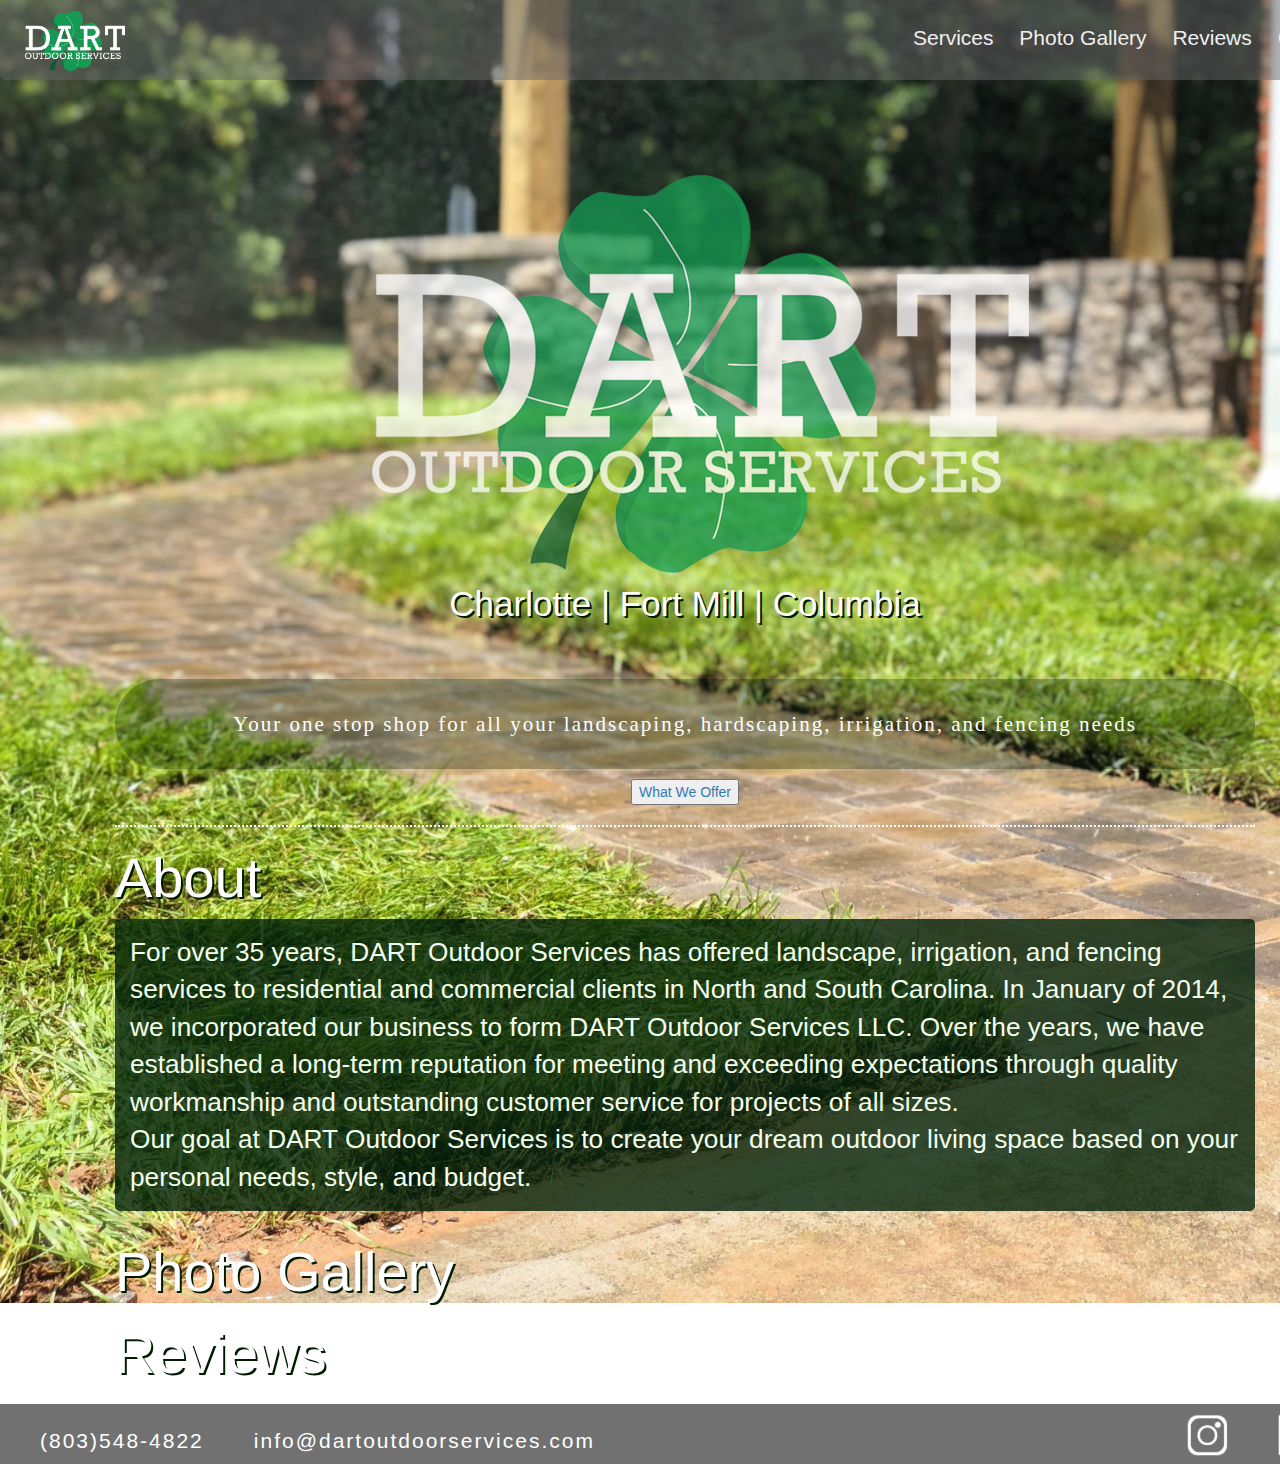
==== index.html @ bf467d62 "meta tag attempts" ====
<!DOCTYPE html>
<html lang="en" dir="ltr">

<head>

  <meta charset="utf-8">
  <meta name="viewport" content="width=device-width, initial-scale=1">
  <meta name="description" content="Dart Outdoor Services offers quality landscaping, hardscapping, irrigation, and fencing to the Fort Mill/Charlotte area and Columbia area">

  <title>DART: Landscaping, Hardscapping, Fencing, Irrigation, </title>

  <!-- Bootstrap core CSS -->
  <link rel="stylesheet" href="https://maxcdn.bootstrapcdn.com/bootstrap/3.3.7/css/bootstrap.min.css">
  <!-- Custom fonts for this template -->
  <link href="vendor/font-awesome/css/font-awesome.min.css" rel="stylesheet" type="text/css">
  <link href="https://fonts.googleapis.com/css?family=Montserrat:400,700" rel="stylesheet" type="text/css">
  <link href='https://fonts.googleapis.com/css?family=Kaushan+Script' rel='stylesheet' type='text/css'>
  <link href='https://fonts.googleapis.com/css?family=Droid+Serif:400,700,400italic,700italic' rel='stylesheet' type='text/css'>
  <link href='https://fonts.googleapis.com/css?family=Roboto+Slab:400,100,300,700' rel='stylesheet' type='text/css'>

  <!-- Custom styles for this template -->
  <link href="navbar.css" rel="stylesheet">

</head>

<body>
  <!-- Navabr -->
  <div class="nav">
    <div class="nav-header">
      <div class="nav-title">
        <a href="index.html">
  <img class="img-responsive" src="img/dartLogoSmall.png" alt="Dart Logo" height="100" width="100"></a>
      </div>
    </div>
    <div class="nav-btn">
      <label for="nav-check">
        <span></span>
        <span></span>
        <span></span>
      </label>
    </div>
    <input type="checkbox" id="nav-check">
    <div class="nav-links">
      <a href="services.html" class='active-page'>Services</a>
      <a href="#gallery">Photo Gallery</a>
      <a href="#reviews" target="_blank">Reviews</a>
      <a href="#contact">Contact</a>
    </div>
  </div>

  <div class="container">

    <div class="jumbotron">
      <div class="dartlogo_opacity"><img src="img/dartLogowhite.png" class="img-fluid center-block" alt="Dart Logo" /> </div>
      <p>Charlotte | Fort Mill | Columbia</p>
    </div>

    <div class="info">
      <p>
        Your one stop shop for all your landscaping, hardscaping, irrigation, and fencing needs
        <!-- <br> Servicing Charlotte, NC | Fort Mill, SC | Columbia, SC -->
      </p>
    </div>


    <div class="services">
      <button type="button"><a href="services.html">What We Offer</a></button>

      </button>
    </div>



  <!-- About -->
  <section id="about">
    <div class="header_section">
      <h2>About</h2>
    </div>
    <!-- <h3 class="section-subheading">Who Dart Outdoor Services is</h3> -->
    <div class="row">
      <div class="col-xs-12 text-center">
        <div class="about_p">
          <p>
            For over 35 years, DART Outdoor Services has offered landscape, irrigation, and fencing services to residential and commercial clients in North and South Carolina. In January of 2014, we incorporated our business to form DART Outdoor Services LLC. Over
            the years, we have established a long-term reputation for meeting and exceeding expectations through quality workmanship and outstanding customer service for projects of all sizes.
            <br> Our goal at DART Outdoor Services is to create your dream outdoor living space based on your personal needs, style, and budget.
          </p>
        </div>
      </div>
    </div>
  </section>


  <!-- instagram -->
  <section id="gallery">
    <div class="gallery">
      <h2>Photo Gallery</h2>
    </div>
    <div class='sk-instagram-feed' data-embed-id='14925'></div>
    <script src='https://www.sociablekit.com/app/embed/instagram-feed/widget.js'></script>
  </section>

  <section id="reviews">
    <!-- Facebook -->
    <div class="gallery">
      <h2>Reviews</h2>
    </div>
    <div class='sk-ww-fb-page-reviews' data-embed-id='14926'></div>
    <script src='https://www.sociablekit.com/app/embed/facebook-page-reviews/widget.js'></script>
  </section>
  </div>

  <footer>
    <section id="contact">


    <ul class="contact_footer">
      <li><a href="tel:1-803-548-4822">(803)548-4822</a> </li>
      <li><a href="mailto:info@dartoutdoorservices.com" target="_top">info@dartoutdoorservices.com</a></li>
    </ul>

    <ul class="socialmedia">
      <li><a href="https://www.facebook.com/DARTOutdoorServices/">
  <img src="img/facebook.png" alt="Dart Facebook" style="width:42px;height:42px;border:0;">
</a></li>
<li><a href="https://www.instagram.com/dartoutdoorservices/">
<img src="img/instagram.png" alt="Dart Instagram" style="width:42px;height:42px;border:0;">
</a></li>

    </ul>
    </section>
  </footer>



  <script src="navbar.js"></script>

</body>

</html>
---- navbar.css ----
html, body {
  background: url(img/dartbgimage1.JPG) no-repeat center center fixed;
  -webkit-background-size: cover;
  -moz-background-size: cover;
  -o-background-size: cover;
  background-size: cover;
  position: absolute;
}



/* Navbar */

.nav {
  height: 80px;
  width: 100%;
  text-align: center;
  background-color: rgba(101, 101, 101, 0.5);
  border-radius: 5px;
}

.nav-title{
  float: left;
  padding: 0px;
  margin-left: 25px;
  margin-top: 10px;
}

.nav > .nav-header {
  display: inline;
}

.nav > .nav-header >  {
  display: inline-block;
  font-size: 1em;
  color: #fff;
  padding: 10px 10px 10px 10px;
}

.nav > .nav-btn {
  display: none;
}

.nav > .nav-links {
  padding-top: 10px;
  display: inline;
  float: right;
  font-size: 1.5em;
  margin-right: 10px;
}

.nav > .nav-links > a {
  display: inline-block;
  padding: 13px 10px 13px 10px;
  text-decoration: none;
  color: #efefef;
}

.nav > .nav-links > a:hover {
  background-color: rgba(0, 0, 0, 0.3);
}

.nav > #nav-check {
  display: none;
}

@media (max-width:600px) {
  .nav > .nav-btn {
    display: inline-block;
    position: absolute;
    right: 0px;
    top: 0px;
  }
  .nav > .nav-btn > label {
    display: inline-block;
    width: 50px;
    height: 50px;
    padding: 30px;
    margin-right: 40px;
  }
  .nav > .nav-btn > label > span {
    display: block;
    width: 25px;
    height: 10px;
    border-top: 2px solid #eee;
  }
  .nav > .nav-links {
    z-index: 9999;
    margin-top: 20px;
    position: absolute;
    display: block;
    width: 100%;
    background-color: rgba(101, 101, 101, 0.5);
    height: 0px;
    transition: all 0.3s ease-in;
    overflow-y: hidden;
    top: 60px;
    left: 0px;
  }
  .nav > .nav-links > a {
    display: block;
    width: 100%;

  }
  .nav > #nav-check:not(:checked) + .nav-links {
    height: 0px;
  }
  .nav > #nav-check:checked + .nav-links {
    margin-top: 10px;
    height: 200px;
    overflow-y: auto;

  }
}
/* end Navbar */


.container{
  margin: 10px 100px
}

.dartlogo_opacity{
  opacity: .75;
  margin-top: 30px;
  margin-left: 30px;
}

.jumbotron {
  background-color: transparent;
  width 90%;
  margin-bottom: 0px;
  padding-bottom: 0px;
  padding-top: 50px;
  text-align: center;
}
.jumbotron p{
  font-size: 2.5em;
  color: white;
  text-shadow: 2px 2px rgb(1, 27, 0)

}
.info p {
  width: 100%;
  text-align: center;
  letter-spacing: 2px;
  background-color: rgba(1, 34, 10, .3);
  color: white;
  padding: 30px;
  font-size: 1.5em;
  margin-top: 50px;
  font-family: Francois One;
  border-radius: 50px;
  /* border: 3px solid rgb(1, 34, 10); */
}

section#about {
    /* background-image: url("../img/aboutbgimage1.jpg"); */
    border-top: 2.5px dotted;
    margin-top: 20px;
    background-repeat: no-repeat;
    background-size: cover;
    background-position: center;
    margin-left:0px;
    color: white;
    /* background-color: #005917 */
    /* text-shadow: 2px 2px #1c1c1c; */
  }
  #about p {
    font-size: 1.5em;
    color: rgb(242, 255, 237);
    /* text-shadow: 2px 2px #cdcdcd; */
    background-color: rgba(1, 34, 10, .8);
    text-align: left;
    padding: 15px;
    border-radius: 5px;
  }

  .about_p img{
    width: 400px;
    height: 400px;
  padding: 10px;
  border-radius: 20px;
  background-color: rgba(255, 255, 255, 0.7);
  margin: 10px;

}

.header_section h2 {
  font-size: 4em;
  color: white;
  text-shadow: 2px 2px rgb(1, 27, 0);
  /* float:left; */
}

.header_section h3 {
  font-size: 2em;
  color: white;
  text-shadow: 2px 2px rgb(1, 27, 0)
}

.about_p{
  font-size:1.25em;
}

.gallery h2 {
  font-size: 4em;
  color: white;
  text-shadow: 2px 2px rgb(1, 27, 0)
}

.services{
  text-align: center;
}
.btn-default{
  background-color: rgba(1, 34, 10,1);
  width: 300;
  height: 50;
  font-size: 2em;
  border-radius: 15px;
}

.btn a{
  color: black;
  text-decoration: none;
}

.btn .btn-default .btn-lg :hover{
background-color: none;
}


footer{
  font-size: 1.5em;
  height: 60px;
  width: 100%;
  background-color: rgba(78, 78, 78, 0.8);
  color: white;
  line-height: 1.6;
  position: absolute;
}

.contact_footer li{
  margin-top: 10px;
  display: inline;
  float:left;
  line-height: 1.6;
  letter-spacing: 2px;
  font-size: 3em;
  padding-right: 50px;
  text-decoration: none;
  list-style: none;
  font-size: 1em;
}

.contact_footer a{
  text-decoration: none;
  color: white;
}

.socialmedia li{
  /* margin-top: 5px; */
  filter: invert(100%);
  display: inline;
  float:right;
  line-height: 1.6;
  letter-spacing: 2px;
  font-size: 3em;
  padding-right: 50px;
  text-decoration: none;
  list-style: none;
  font-size: 1em;
  }
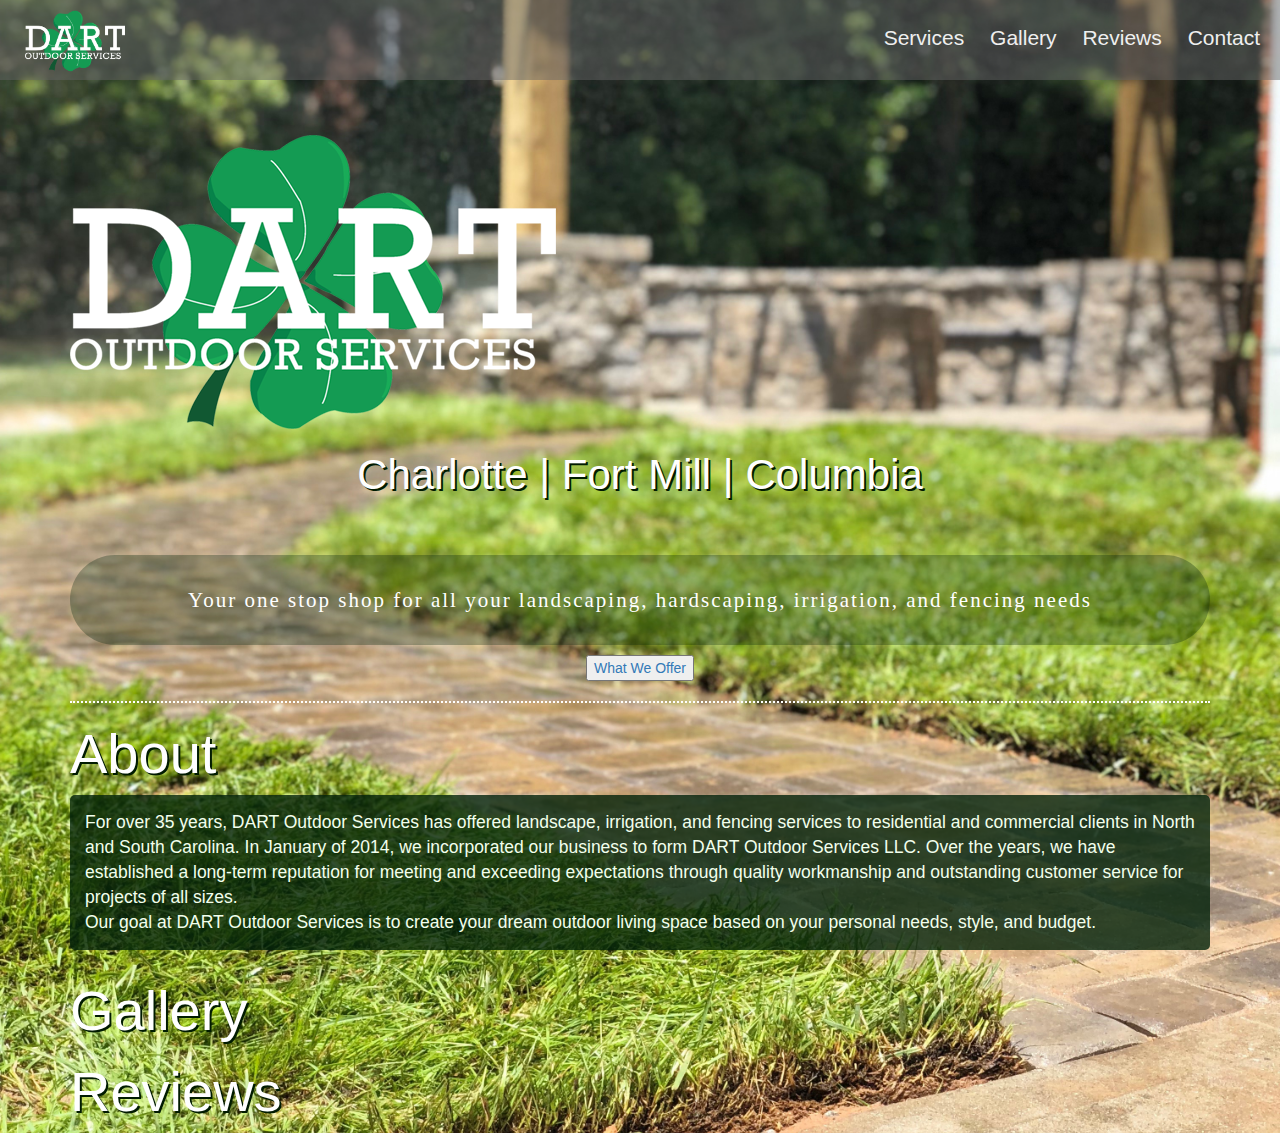
==== commit 04c822ba: "minor fixes and mobile view changes" ====
--- a/index.html
+++ b/index.html
@@ -4,7 +4,8 @@
 <head>
 
   <meta charset="utf-8">
-  <meta name="viewport" content="width=device-width, initial-scale=1">
+  <!-- <meta name="viewport" content="width=device-width, initial-scale=1"> -->
+  <meta name="viewport" content="width=device-width, initial-scale=1, shrink-to-fit=no">
   <meta name="description" content="Dart Outdoor Services offers quality landscaping, hardscapping, irrigation, and fencing to the Fort Mill/Charlotte area and Columbia area">
 
   <title>DART: Landscaping, Hardscapping, Fencing, Irrigation, </title>
@@ -12,14 +13,16 @@
   <!-- Bootstrap core CSS -->
   <link rel="stylesheet" href="https://maxcdn.bootstrapcdn.com/bootstrap/3.3.7/css/bootstrap.min.css">
   <!-- Custom fonts for this template -->
-  <link href="vendor/font-awesome/css/font-awesome.min.css" rel="stylesheet" type="text/css">
-  <link href="https://fonts.googleapis.com/css?family=Montserrat:400,700" rel="stylesheet" type="text/css">
+  <!-- <link href="vendor/font-awesome/css/font-awesome.min.css" rel="stylesheet" type="text/css"> -->
+  <!-- <link href="https://fonts.googleapis.com/css?family=Montserrat:400,700" rel="stylesheet" type="text/css">
   <link href='https://fonts.googleapis.com/css?family=Kaushan+Script' rel='stylesheet' type='text/css'>
   <link href='https://fonts.googleapis.com/css?family=Droid+Serif:400,700,400italic,700italic' rel='stylesheet' type='text/css'>
-  <link href='https://fonts.googleapis.com/css?family=Roboto+Slab:400,100,300,700' rel='stylesheet' type='text/css'>
+  <link href='https://fonts.googleapis.com/css?family=Roboto+Slab:400,100,300,700' rel='stylesheet' type='text/css'> -->
 
   <!-- Custom styles for this template -->
   <link href="navbar.css" rel="stylesheet">
+  <link href="services.css" rel="stylesheet">
+
 
 </head>
 
@@ -29,7 +32,7 @@
     <div class="nav-header">
       <div class="nav-title">
         <a href="index.html">
-  <img class="img-responsive" src="img/dartLogoSmall.png" alt="Dart Logo" height="100" width="100"></a>
+        <img class="img-responsive" src="img/dartLogoSmall.png" alt="Dart Logo" height="100" width="100"></a>
       </div>
     </div>
     <div class="nav-btn">
@@ -42,26 +45,28 @@
     <input type="checkbox" id="nav-check">
     <div class="nav-links">
       <a href="services.html" class='active-page'>Services</a>
-      <a href="#gallery">Photo Gallery</a>
+      <a href="#gallery">Gallery</a>
       <a href="#reviews" target="_blank">Reviews</a>
       <a href="#contact">Contact</a>
     </div>
   </div>
 
-  <div class="container">
 
-    <div class="jumbotron">
-      <div class="dartlogo_opacity"><img src="img/dartLogowhite.png" class="img-fluid center-block" alt="Dart Logo" /> </div>
+<div class="container">
+  <div class="row text-center">
+    <div class="col-lg-12">
+
+    <div class="mainlanding">
+      <img class="img-responsive"src="img/dartLogowhite.png" class="img-fluid center-block" alt="Dart Logo"/>
+      
       <p>Charlotte | Fort Mill | Columbia</p>
     </div>
 
     <div class="info">
       <p>
         Your one stop shop for all your landscaping, hardscaping, irrigation, and fencing needs
-        <!-- <br> Servicing Charlotte, NC | Fort Mill, SC | Columbia, SC -->
       </p>
     </div>
-
 
     <div class="services">
       <button type="button"><a href="services.html">What We Offer</a></button>
@@ -94,7 +99,7 @@
   <!-- instagram -->
   <section id="gallery">
     <div class="gallery">
-      <h2>Photo Gallery</h2>
+      <h2>Gallery</h2>
     </div>
     <div class='sk-instagram-feed' data-embed-id='14925'></div>
     <script src='https://www.sociablekit.com/app/embed/instagram-feed/widget.js'></script>
@@ -110,26 +115,29 @@
   </section>
   </div>
 
-  <footer>
-    <section id="contact">
 
 
-    <ul class="contact_footer">
-      <li><a href="tel:1-803-548-4822">(803)548-4822</a> </li>
-      <li><a href="mailto:info@dartoutdoorservices.com" target="_top">info@dartoutdoorservices.com</a></li>
-    </ul>
+</div>
 
-    <ul class="socialmedia">
-      <li><a href="https://www.facebook.com/DARTOutdoorServices/">
-  <img src="img/facebook.png" alt="Dart Facebook" style="width:42px;height:42px;border:0;">
-</a></li>
-<li><a href="https://www.instagram.com/dartoutdoorservices/">
-<img src="img/instagram.png" alt="Dart Instagram" style="width:42px;height:42px;border:0;">
-</a></li>
+</div>
 
-    </ul>
-    </section>
-  </footer>
+<!-- <footer>
+  <section id="contact">
+  <ul class="contact_footer">
+    <li><a href="tel:1-803-548-4822">(803)548-4822</a> </li>
+    <li><a href="mailto:info@dartoutdoorservices.com" target="_top">info@dartoutdoorservices.com</a></li>
+  </ul>
+
+  <ul class="socialmedia">
+    <li><a href="https://www.facebook.com/DARTOutdoorServices/">
+      <img src="img/facebook.png" alt="Dart Facebook" style="width:42px;height:42px;border:0;">
+      </a></li>
+    <li><a href="https://www.instagram.com/dartoutdoorservices/">
+      <img src="img/instagram.png" alt="Dart Instagram" style="width:42px;height:42px;border:0;">
+      </a></li>
+  </ul>
+  </section>
+</footer> -->
 
 
 
--- a/navbar.css
+++ b/navbar.css
@@ -6,141 +6,32 @@
   -moz-background-size: cover;
   -o-background-size: cover;
   background-size: cover;
-  position: absolute;
+}
+
+.container{
 }
 
 
-
-/* Navbar */
-
-.nav {
-  height: 80px;
-  width: 100%;
-  text-align: center;
-  background-color: rgba(101, 101, 101, 0.5);
-  border-radius: 5px;
+.dartlogo_opacity{
+  opacity: .75;
+  /* margin-top: 30px;
+  margin-left: 30px; */
 }
 
-.nav-title{
-  float: left;
-  padding: 0px;
-  margin-left: 25px;
-  margin-top: 10px;
-}
-
-.nav > .nav-header {
-  display: inline;
-}
-
-.nav > .nav-header >  {
-  display: inline-block;
-  font-size: 1em;
-  color: #fff;
-  padding: 10px 10px 10px 10px;
-}
-
-.nav > .nav-btn {
-  display: none;
-}
-
-.nav > .nav-links {
-  padding-top: 10px;
-  display: inline;
-  float: right;
-  font-size: 1.5em;
-  margin-right: 10px;
-}
-
-.nav > .nav-links > a {
-  display: inline-block;
-  padding: 13px 10px 13px 10px;
-  text-decoration: none;
-  color: #efefef;
-}
-
-.nav > .nav-links > a:hover {
-  background-color: rgba(0, 0, 0, 0.3);
-}
-
-.nav > #nav-check {
-  display: none;
-}
-
-@media (max-width:600px) {
-  .nav > .nav-btn {
-    display: inline-block;
-    position: absolute;
-    right: 0px;
-    top: 0px;
-  }
-  .nav > .nav-btn > label {
-    display: inline-block;
-    width: 50px;
-    height: 50px;
-    padding: 30px;
-    margin-right: 40px;
-  }
-  .nav > .nav-btn > label > span {
-    display: block;
-    width: 25px;
-    height: 10px;
-    border-top: 2px solid #eee;
-  }
-  .nav > .nav-links {
-    z-index: 9999;
-    margin-top: 20px;
-    position: absolute;
-    display: block;
-    width: 100%;
-    background-color: rgba(101, 101, 101, 0.5);
-    height: 0px;
-    transition: all 0.3s ease-in;
-    overflow-y: hidden;
-    top: 60px;
-    left: 0px;
-  }
-  .nav > .nav-links > a {
-    display: block;
-    width: 100%;
-
-  }
-  .nav > #nav-check:not(:checked) + .nav-links {
-    height: 0px;
-  }
-  .nav > #nav-check:checked + .nav-links {
-    margin-top: 10px;
-    height: 200px;
-    overflow-y: auto;
-
-  }
-}
-/* end Navbar */
-
-
-.container{
-  margin: 10px 100px
-}
-
-.dartlogo_opacity{
-  opacity: .75;
-  margin-top: 30px;
-  margin-left: 30px;
-}
-
-.jumbotron {
+.mainlanding {
   background-color: transparent;
-  width 90%;
+  width 100%;
   margin-bottom: 0px;
   padding-bottom: 0px;
   padding-top: 50px;
   text-align: center;
 }
-.jumbotron p{
-  font-size: 2.5em;
+.mainlanding p{
+  font-size: 3em;
   color: white;
   text-shadow: 2px 2px rgb(1, 27, 0)
+}
 
-}
 .info p {
   width: 100%;
   text-align: center;
@@ -153,6 +44,19 @@
   font-family: Francois One;
   border-radius: 50px;
   /* border: 3px solid rgb(1, 34, 10); */
+}
+@media (max-width:600px) {
+
+  .mainlanding p{
+    font-size: 1em;
+    color: white;
+    text-shadow: 1px 1px rgb(1, 27, 0)
+  }
+  .info p{
+    font-size: .75em;
+    padding: 10px;
+  }
+
 }
 
 section#about {
@@ -168,7 +72,7 @@
     /* text-shadow: 2px 2px #1c1c1c; */
   }
   #about p {
-    font-size: 1.5em;
+    font-size: 1em;
     color: rgb(242, 255, 237);
     /* text-shadow: 2px 2px #cdcdcd; */
     background-color: rgba(1, 34, 10, .8);
@@ -267,7 +171,7 @@
   line-height: 1.6;
   letter-spacing: 2px;
   font-size: 3em;
-  padding-right: 50px;
+  padding-right: 20px;
   text-decoration: none;
   list-style: none;
   font-size: 1em;
--- a/services.css
+++ b/services.css
@@ -0,0 +1,203 @@
+html, body {
+  background: url(img/dartbgimage1.JPG) no-repeat center center fixed;
+  -webkit-background-size: cover;
+  -moz-background-size: cover;
+  -o-background-size: cover;
+  background-size: cover;
+}
+
+
+
+/* Navbar */
+
+.nav {
+  height: 80px;
+  width: 100%;
+  text-align: center;
+  background-color: rgba(101, 101, 101, 0.5);
+  /* border-radius: 5px; */
+}
+
+.nav-title{
+  float: left;
+  padding: 0px;
+  margin-left: 25px;
+  margin-top: 10px;
+}
+
+.nav > .nav-header {
+  display: inline;
+}
+
+.nav > .nav-header >  {
+  display: inline-block;
+  font-size: 1em;
+  color: #fff;
+  padding: 10px 10px 10px 10px;
+}
+
+.nav > .nav-btn {
+  display: none;
+}
+
+.nav > .nav-links {
+  padding-top: 10px;
+  display: inline;
+  float: right;
+  font-size: 1.5em;
+  margin-right: 10px;
+}
+
+.nav > .nav-links > a {
+  display: inline-block;
+  padding: 13px 10px 13px 10px;
+  text-decoration: none;
+  color: #efefef;
+}
+
+.nav > .nav-links > a:hover {
+  background-color: rgba(0, 0, 0, 0.3);
+}
+
+.nav > #nav-check {
+  display: none;
+}
+
+@media (max-width:600px) {
+
+
+  .nav > .nav-btn {
+    display: inline-block;
+    position: absolute;
+    right: 0px;
+    top: 0px;
+  }
+  .nav > .nav-btn > label {
+    display: inline-block;
+    width: 50px;
+    height: 50px;
+    padding: 30px;
+    margin-right: 40px;
+  }
+  .nav > .nav-btn > label > span {
+    display: block;
+    width: 25px;
+    height: 10px;
+    border-top: 2px solid #eee;
+  }
+  .nav > .nav-links {
+    z-index: 9999;
+    margin-top: 20px;
+    position: absolute;
+    display: block;
+    width: 100%;
+    background-color: rgba(101, 101, 101, 0.5);
+    height: 0px;
+    transition: all 0.3s ease-in;
+    overflow-y: hidden;
+    top: 60px;
+    left: 0px;
+  }
+  .nav > .nav-links > a {
+    display: block;
+    width: 100%;
+
+  }
+  .nav > #nav-check:not(:checked) + .nav-links {
+    height: 0px;
+  }
+  .nav > #nav-check:checked + .nav-links {
+    margin-top: 10px;
+    height: 200px;
+    overflow-y: auto;
+
+  }
+}
+/* end Navbar */
+.container{
+
+}
+
+.jumbotron{
+  width: 100%;
+  text-align: left;
+  letter-spacing: 2px;
+  background-color: rgba(1, 34, 10, .7);
+  color: white;
+  padding: 10px;
+  font-size: 1.5em;
+  margin-top: 20px;
+}
+
+.jumbotron h1{
+  font-size: 2em;
+  color: rgb(242, 255, 237);
+  text-shadow: 3px 3px rgb(0, 59, 22)
+}
+
+.jumbotron p{
+  font-size: .75em;
+  color: rgb(242, 255, 237);
+  text-shadow: 3px 3px rgb(0, 59, 22)
+}
+
+h2{
+  color: rgb(242, 255, 237);
+  font-size: 3em;
+  text-shadow: 2px 2px rgb(0, 59, 22);
+  text-align: left;
+
+}
+img{
+border-radius: 5px;
+}
+
+.thumbnail{
+  background-color: rgba(1, 34, 10, .8);
+  /* height:630px; */
+}
+.thumbnail p{
+    color: white;
+}
+
+footer{
+  font-size: 1.5em;
+  height: 60px;
+  width: 100%;
+  background-color: rgba(78, 78, 78, 0.8);
+  color: white;
+  line-height: 1.6;
+  position: absolute;
+}
+
+.contact_footer li{
+  margin-top: 10px;
+  display: inline;
+  float:left;
+  line-height: 1.6;
+  letter-spacing: 2px;
+  font-size: 3em;
+  padding-right: 50px;
+  text-decoration: none;
+  list-style: none;
+  font-size: 1em;
+}
+
+.contact_footer a{
+  text-decoration: none;
+  color: white;
+}
+
+.socialmedia li{
+  /* margin-top: 5px; */
+  filter: invert(100%);
+  display: inline;
+  float:right;
+  line-height: 1.6;
+  letter-spacing: 2px;
+  font-size: 3em;
+  padding-right: 50px;
+  text-decoration: none;
+  list-style: none;
+  font-size: 1em;
+  }
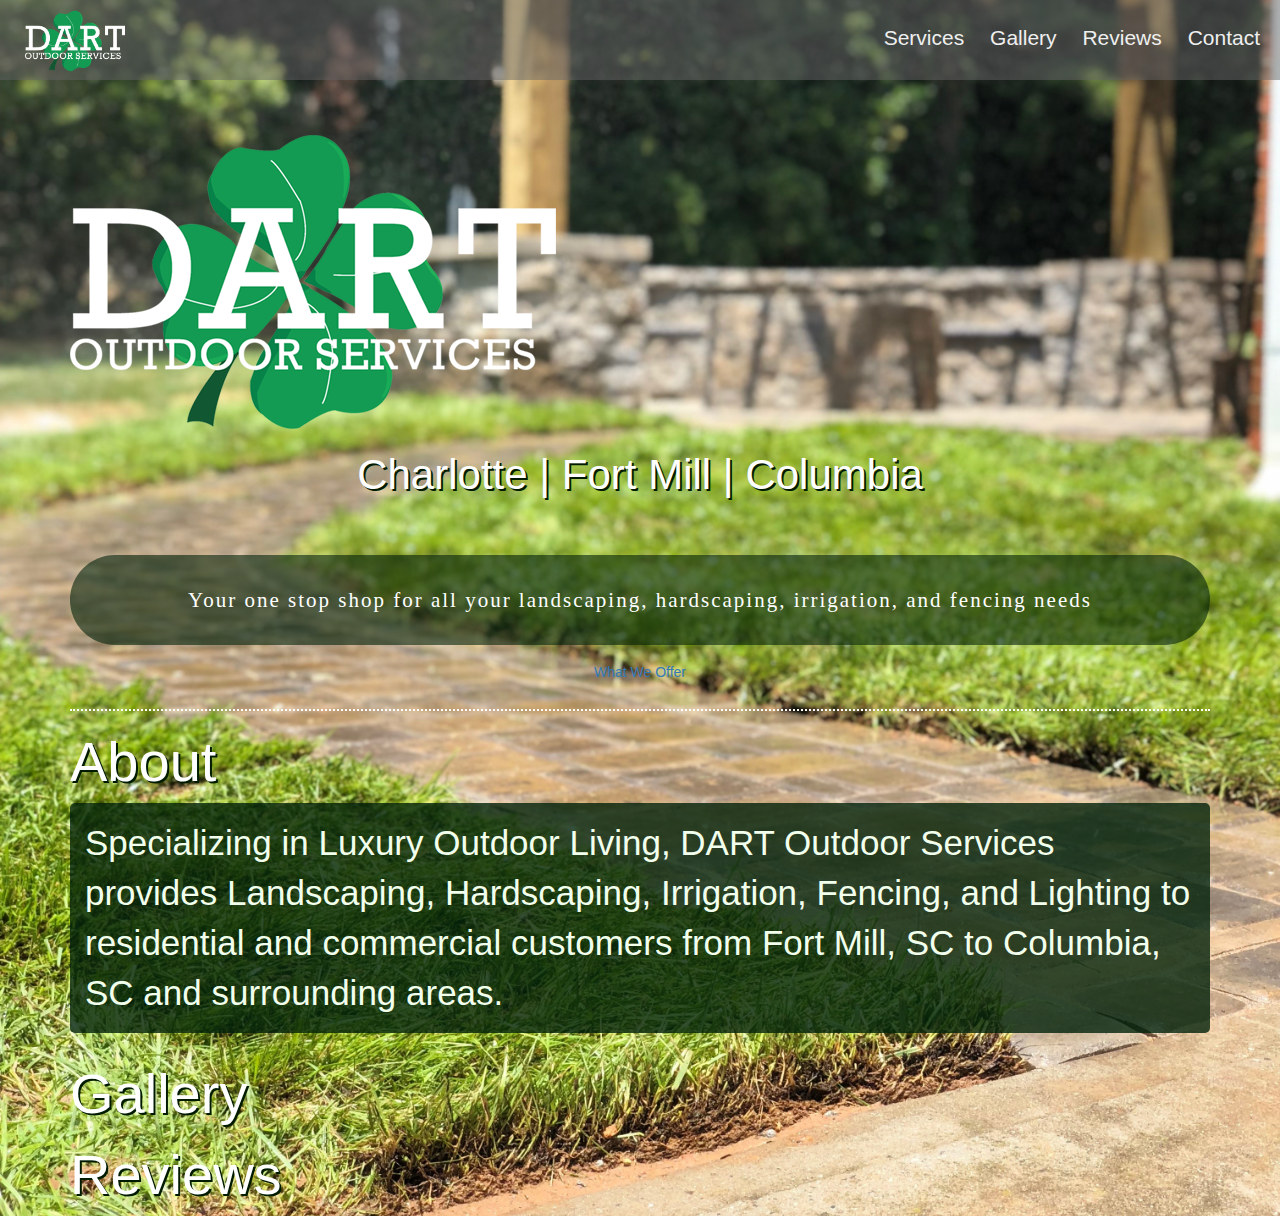
==== commit abd8a158: "mobile view updates" ====
--- a/index.html
+++ b/index.html
@@ -58,7 +58,7 @@
 
     <div class="mainlanding">
       <img class="img-responsive"src="img/dartLogowhite.png" class="img-fluid center-block" alt="Dart Logo"/>
-      
+
       <p>Charlotte | Fort Mill | Columbia</p>
     </div>
 
@@ -68,11 +68,11 @@
       </p>
     </div>
 
-    <div class="services">
-      <button type="button"><a href="services.html">What We Offer</a></button>
-
-      </button>
+    <div class="buttons">
+      <div class="button-container">
+          <a href="services.html" class="btn btn-2">What We Offer</a>
     </div>
+      </div>
 
 
 
@@ -86,9 +86,7 @@
       <div class="col-xs-12 text-center">
         <div class="about_p">
           <p>
-            For over 35 years, DART Outdoor Services has offered landscape, irrigation, and fencing services to residential and commercial clients in North and South Carolina. In January of 2014, we incorporated our business to form DART Outdoor Services LLC. Over
-            the years, we have established a long-term reputation for meeting and exceeding expectations through quality workmanship and outstanding customer service for projects of all sizes.
-            <br> Our goal at DART Outdoor Services is to create your dream outdoor living space based on your personal needs, style, and budget.
+            Specializing in Luxury Outdoor Living, DART Outdoor Services provides Landscaping, Hardscaping, Irrigation, Fencing, and Lighting to residential and commercial customers from Fort Mill, SC to Columbia, SC and surrounding areas.
           </p>
         </div>
       </div>
@@ -110,9 +108,7 @@
     <div class="gallery">
       <h2>Reviews</h2>
     </div>
-    <div class='sk-ww-fb-page-reviews' data-embed-id='14926'></div>
-    <script src='https://www.sociablekit.com/app/embed/facebook-page-reviews/widget.js'></script>
-  </section>
+<div class='sk-ww-fb-page-reviews' data-embed-id='14926'></div><script src='https://www.sociablekit.com/app/embed/facebook-page-reviews/widget.js'></script>  </section>
   </div>
 
 
--- a/navbar.css
+++ b/navbar.css
@@ -36,7 +36,7 @@
   width: 100%;
   text-align: center;
   letter-spacing: 2px;
-  background-color: rgba(1, 34, 10, .3);
+  background-color: rgba(1, 34, 10, .6);
   color: white;
   padding: 30px;
   font-size: 1.5em;
@@ -45,19 +45,9 @@
   border-radius: 50px;
   /* border: 3px solid rgb(1, 34, 10); */
 }
-@media (max-width:600px) {
 
-  .mainlanding p{
-    font-size: 1em;
-    color: white;
-    text-shadow: 1px 1px rgb(1, 27, 0)
-  }
-  .info p{
-    font-size: .75em;
-    padding: 10px;
-  }
 
-}
+
 
 section#about {
     /* background-image: url("../img/aboutbgimage1.jpg"); */
@@ -72,7 +62,7 @@
     /* text-shadow: 2px 2px #1c1c1c; */
   }
   #about p {
-    font-size: 1em;
+    font-size: 2em;
     color: rgb(242, 255, 237);
     /* text-shadow: 2px 2px #cdcdcd; */
     background-color: rgba(1, 34, 10, .8);
@@ -81,15 +71,7 @@
     border-radius: 5px;
   }
 
-  .about_p img{
-    width: 400px;
-    height: 400px;
-  padding: 10px;
-  border-radius: 20px;
-  background-color: rgba(255, 255, 255, 0.7);
-  margin: 10px;
 
-}
 
 .header_section h2 {
   font-size: 4em;
@@ -176,3 +158,26 @@
   list-style: none;
   font-size: 1em;
   }
+
+  @media (max-width:600px) {
+
+    .mainlanding p{
+      font-size: 1em;
+      color: white;
+      text-shadow: 1px 1px rgb(1, 27, 0)
+    }
+    .info p{
+      font-size: 1em;
+      padding: 10px;
+      background-color: rgba(1, 34, 10, .6);
+      border-radius: 10px
+
+    }
+
+     .about_p{
+      font-size: .8em;
+      text-align: left;
+      padding: 0px;
+    }
+
+  }
--- a/services.css
+++ b/services.css
@@ -64,7 +64,6 @@
 }
 
 @media (max-width:600px) {
-
 
   .nav > .nav-btn {
     display: inline-block;
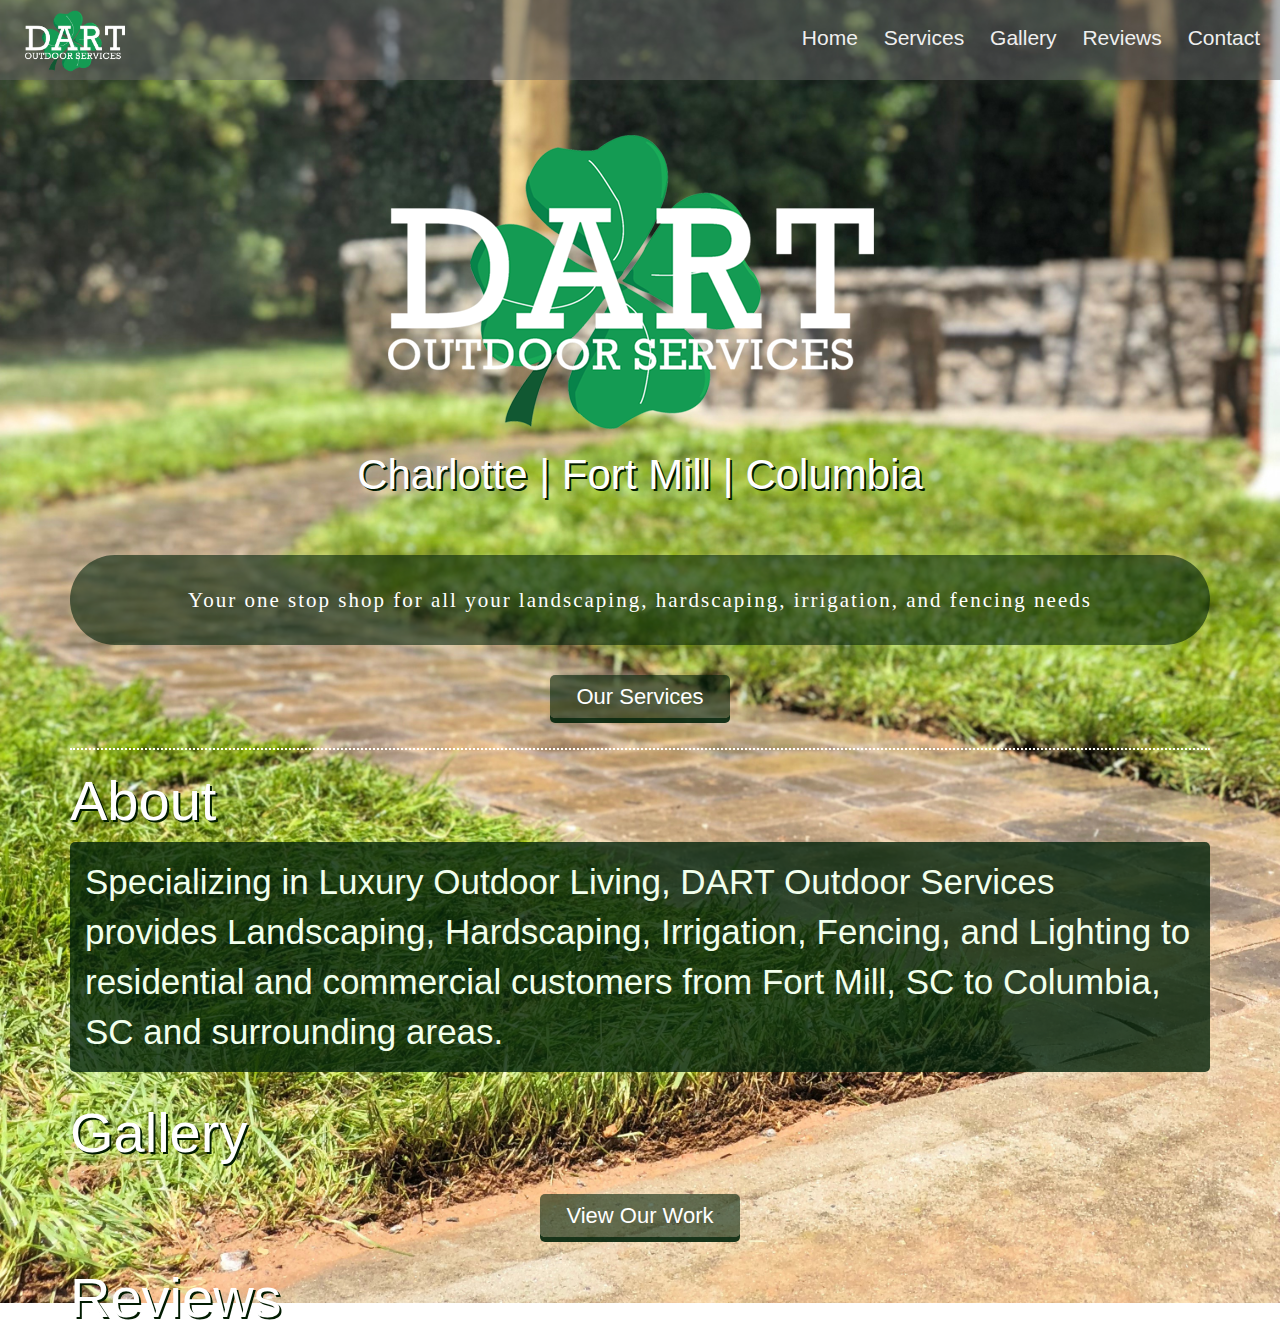
==== commit eb6114f0: "center image working" ====
--- a/index.html
+++ b/index.html
@@ -44,9 +44,10 @@
     </div>
     <input type="checkbox" id="nav-check">
     <div class="nav-links">
-      <a href="services.html" class='active-page'>Services</a>
-      <a href="#gallery">Gallery</a>
-      <a href="#reviews" target="_blank">Reviews</a>
+      <a href="index.html" class='active-page'>Home</a>
+      <a href="services.html" >Services</a>
+      <a href="gallery.html">Gallery</a>
+      <a href="#reviews">Reviews</a>
       <a href="#contact">Contact</a>
     </div>
   </div>
@@ -57,7 +58,7 @@
     <div class="col-lg-12">
 
     <div class="mainlanding">
-      <img class="img-responsive"src="img/dartLogowhite.png" class="img-fluid center-block" alt="Dart Logo"/>
+      <img class="img-responsive"src="img/dartLogowhite.png"  alt="Dart Logo"/>
 
       <p>Charlotte | Fort Mill | Columbia</p>
     </div>
@@ -69,9 +70,7 @@
     </div>
 
     <div class="buttons">
-      <div class="button-container">
-          <a href="services.html" class="btn btn-2">What We Offer</a>
-    </div>
+    <a href="services.html" class="btn green">Our Services</a>
       </div>
 
 
@@ -99,8 +98,11 @@
     <div class="gallery">
       <h2>Gallery</h2>
     </div>
-    <div class='sk-instagram-feed' data-embed-id='14925'></div>
-    <script src='https://www.sociablekit.com/app/embed/instagram-feed/widget.js'></script>
+<div class='sk-instagram-feed' data-embed-id='14925'></div><script src='https://www.sociablekit.com/app/embed/instagram-feed/widget.js'></script>    <!-- <div class='sk-instagram-feed' data-embed-id='14925'></div>
+    <script src='https://www.sociablekit.com/app/embed/instagram-feed/widget.js'></script> -->
+    <div class="buttons">
+    <a href="gallery.html" class="btn green">View Our Work</a>
+      </div>
   </section>
 
   <section id="reviews">
@@ -108,8 +110,7 @@
     <div class="gallery">
       <h2>Reviews</h2>
     </div>
-<div class='sk-ww-fb-page-reviews' data-embed-id='14926'></div><script src='https://www.sociablekit.com/app/embed/facebook-page-reviews/widget.js'></script>  </section>
-  </div>
+<div class='sk-ww-fb-page-reviews' data-embed-id='14926'></div><script src='https://www.sociablekit.com/app/embed/facebook-page-reviews/widget.js'></script>  </div>
 
 
 
--- a/navbar.css
+++ b/navbar.css
@@ -32,6 +32,14 @@
   text-shadow: 2px 2px rgb(1, 27, 0)
 }
 
+.img-responsive {
+    position: relative;
+    left: 50%;
+    transform: translate(-50%, 0);
+    -ms-transform: translate(-50%, 0);
+    -webkit-transform: translate(-50%, 0);
+}
+
 .info p {
   width: 100%;
   text-align: center;
@@ -46,7 +54,37 @@
   /* border: 3px solid rgb(1, 34, 10); */
 }
 
-
+.buttons {
+  padding-top: 10px;
+  text-align: center;
+}
+
+.btn {
+  border-radius: 5px;
+  padding: 5px 25px;
+  font-size: 22px;
+  text-decoration: none;
+  margin: 10px;
+  color: #fff;
+  position: relative;
+  display: inline-block;
+}
+
+.btn:active {
+  transform: translate(0px, 5px);
+  -webkit-transform: translate(0px, 5px);
+  box-shadow: 0px 1px 0px 0px;
+}
+
+.green {
+  background-color: rgba(1, 34, 10, .6);
+  box-shadow: 0px 5px 0px 0px rgba(1, 34, 10, .9);
+}
+
+.green:hover {
+  color:white;
+  background-color: rgba(1, 34, 10, .9);
+}
 
 
 section#about {
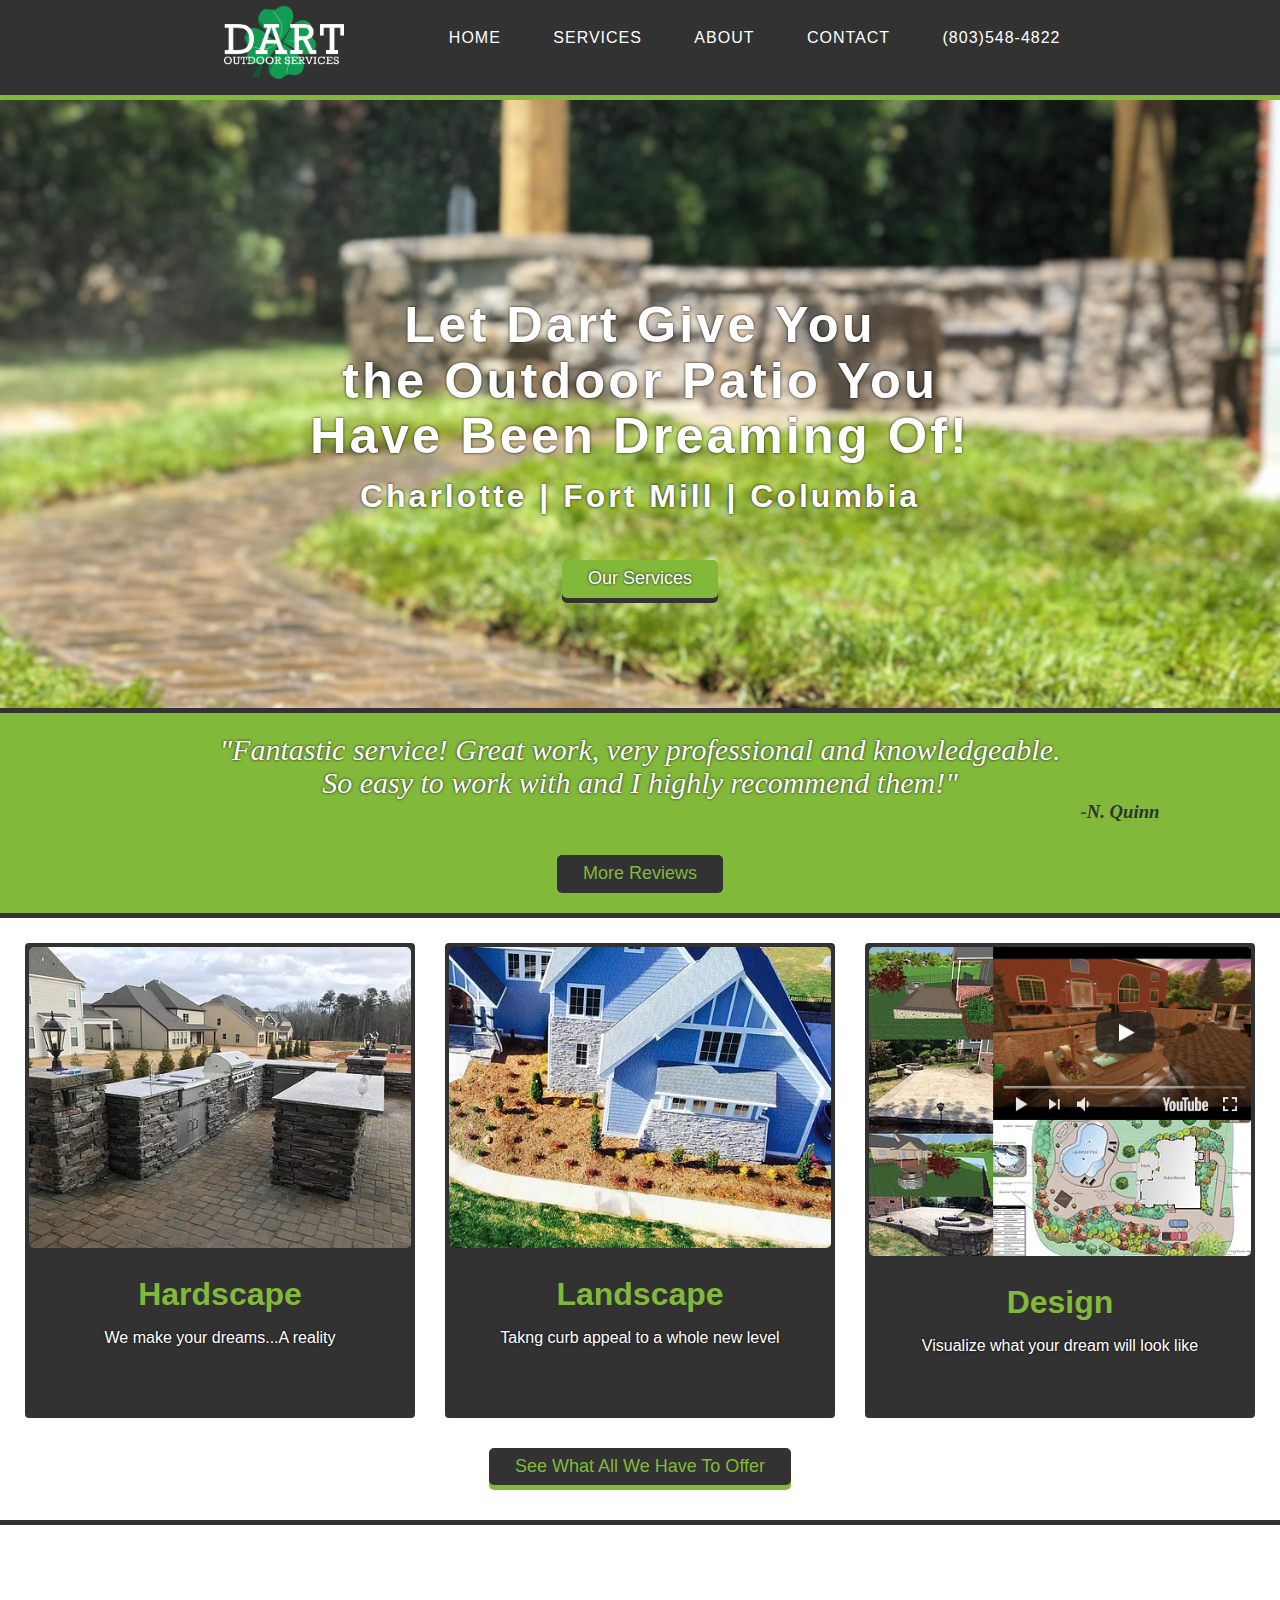
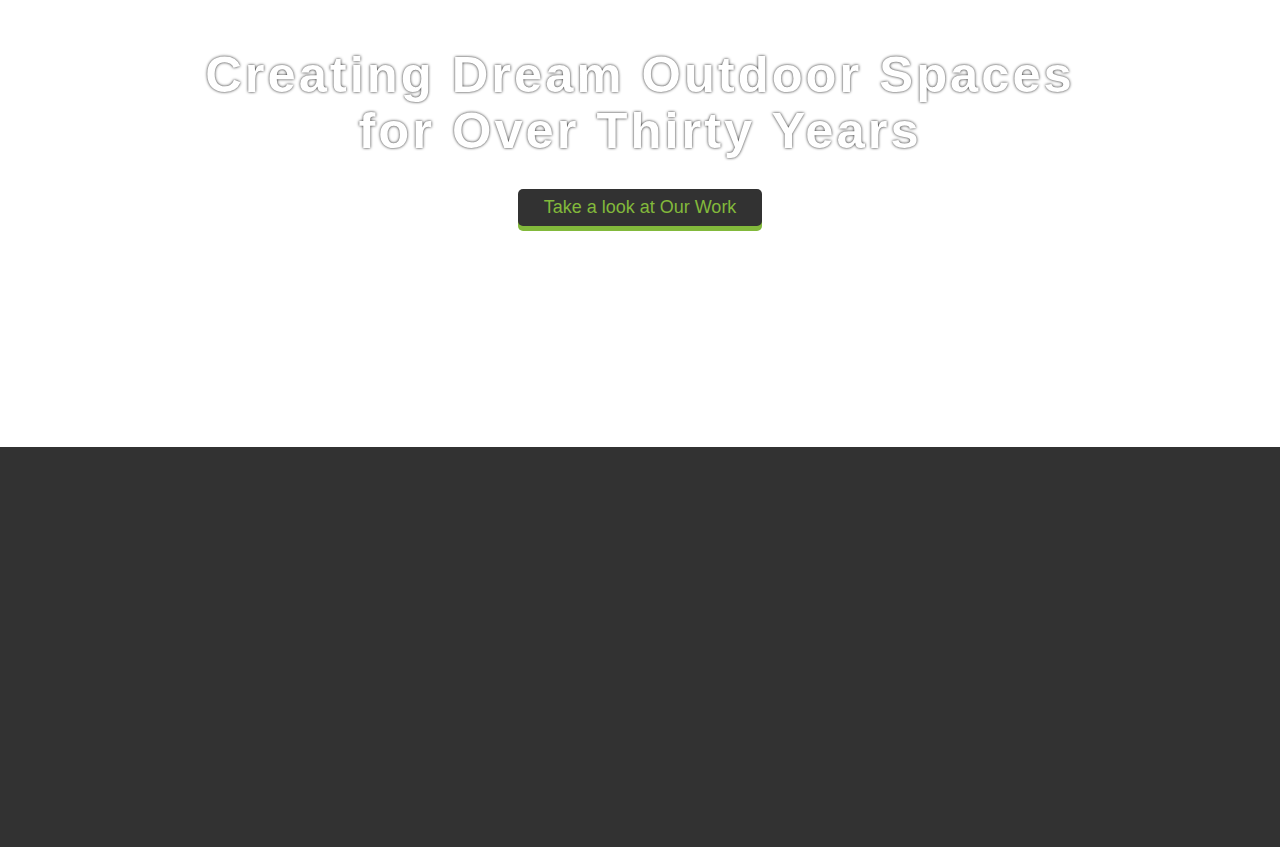
==== commit ad6e7a2e: "first commit third generation" ====
--- a/index.html
+++ b/index.html
@@ -2,144 +2,156 @@
 <html lang="en" dir="ltr">
 
 <head>
-
   <meta charset="utf-8">
-  <!-- <meta name="viewport" content="width=device-width, initial-scale=1"> -->
   <meta name="viewport" content="width=device-width, initial-scale=1, shrink-to-fit=no">
   <meta name="description" content="Dart Outdoor Services offers quality landscaping, hardscapping, irrigation, and fencing to the Fort Mill/Charlotte area and Columbia area">
 
-  <title>DART: Landscaping, Hardscapping, Fencing, Irrigation, </title>
+  <title>DART: Landscaping, Hardscapping, Fencing, Irrigation</title>
 
   <!-- Bootstrap core CSS -->
   <link rel="stylesheet" href="https://maxcdn.bootstrapcdn.com/bootstrap/3.3.7/css/bootstrap.min.css">
-  <!-- Custom fonts for this template -->
-  <!-- <link href="vendor/font-awesome/css/font-awesome.min.css" rel="stylesheet" type="text/css"> -->
-  <!-- <link href="https://fonts.googleapis.com/css?family=Montserrat:400,700" rel="stylesheet" type="text/css">
-  <link href='https://fonts.googleapis.com/css?family=Kaushan+Script' rel='stylesheet' type='text/css'>
-  <link href='https://fonts.googleapis.com/css?family=Droid+Serif:400,700,400italic,700italic' rel='stylesheet' type='text/css'>
-  <link href='https://fonts.googleapis.com/css?family=Roboto+Slab:400,100,300,700' rel='stylesheet' type='text/css'> -->
 
-  <!-- Custom styles for this template -->
+  <!-- CSS StyleSheet -->
   <link href="navbar.css" rel="stylesheet">
-  <link href="services.css" rel="stylesheet">
+  <link href="site.css" rel="stylesheet">
 
 
 </head>
 
 <body>
-  <!-- Navabr -->
-  <div class="nav">
-    <div class="nav-header">
-      <div class="nav-title">
+
+  <!-- NAVBAR -->
+
+  <nav id="navbar" class="">
+    <div class="nav-wrapper">
+      <!-- Navbar Logo -->
+      <div class="logo">
         <a href="index.html">
-        <img class="img-responsive" src="img/dartLogoSmall.png" alt="Dart Logo" height="100" width="100"></a>
+        <img class="img-responsive" src="dartLogoSmall.png" alt="Dart Logo" height="120" width="120"></a>
+
       </div>
+
+      <!-- Navbar Links -->
+      <ul id="menu">
+        <li><a href="index.html">Home</a></li>
+        <li><a href="#services">Services</a></li>
+        <li><a href="#about">About</a></li>
+        <li><a href="#contact">Contact</a></li>
+        <li class="phone"><a href="tel:+1-803-548-4822">(803)548-4822</a></li>
+      </ul>
     </div>
-    <div class="nav-btn">
-      <label for="nav-check">
-        <span></span>
-        <span></span>
-        <span></span>
-      </label>
-    </div>
-    <input type="checkbox" id="nav-check">
-    <div class="nav-links">
-      <a href="index.html" class='active-page'>Home</a>
-      <a href="services.html" >Services</a>
-      <a href="gallery.html">Gallery</a>
-      <a href="#reviews">Reviews</a>
-      <a href="#contact">Contact</a>
+  </nav>
+
+  <!-- Menu Icon -->
+  <div class="menuIcon">
+    <span class="icon icon-bars"></span>
+    <span class="icon icon-bars overlay"></span>
+  </div>
+
+  <div class="overlay-menu">
+    <ul id="menu">
+      <li><a href="index.html">Home</a></li>
+      <li><a href="#services">Services</a></li>
+      <li><a href="#about">About</a></li>
+      <li><a href="#contact">Contact</a></li>
+      <li><a href="tel:+1-803-548-4822">(803)548-4822</a></li </ul>
+  </div>
+  </div>
+
+
+  <!-- END NAVBAR -->
+
+
+  <div class="intro">
+    <!-- <div class="mainlanding">
+      <img class="img-responsive" src="dartLogowhite.png" alt="Dart Logo" >
+    </div> -->
+    <h1>Let Dart Give You <br>the Outdoor Patio You <br>Have Been Dreaming Of!</h1>
+    <p>Charlotte | Fort Mill | Columbia</p>
+
+    <div class="buttons">
+      <a href="services.html" class="btn green">Our Services</a>
     </div>
   </div>
 
+  <!-- Quote -->
 
-<div class="container">
-  <div class="row text-center">
-    <div class="col-lg-12">
-
-    <div class="mainlanding">
-      <img class="img-responsive"src="img/dartLogowhite.png"  alt="Dart Logo"/>
-
-      <p>Charlotte | Fort Mill | Columbia</p>
-    </div>
-
-    <div class="info">
-      <p>
-        Your one stop shop for all your landscaping, hardscaping, irrigation, and fencing needs
-      </p>
-    </div>
+  <div class="quote">
+    <h2>"Fantastic service! Great work, very professional and knowledgeable. <br> So easy to work with and I highly recommend them!"</h2>
+    <p> <strong> -N. Quinn </strong></p>
 
     <div class="buttons">
-    <a href="services.html" class="btn green">Our Services</a>
+      <a href="https://www.facebook.com/pg/DARTOutdoorServices/reviews/?ref=page_internal" class="btn darkbtn" target="_blank">More Reviews</a>
+    </div> </div>
+  </div>
+
+  <!-- Services -->
+
+  <div class="services">
+    <div class="row">
+      <div class="col-sm-6 col-md-4">
+        <div class="thumbnail">
+          <a href="services.html">
+  <img src="hardscape_services.png" alt="hardscape image">
+</a>
+          <div class="caption">
+            <h3><a href="services.html"><strong>Hardscape</strong></a> </h3>
+            <p>We make your dreams...A reality</p>
+          </div>
+        </div>
       </div>
 
-
-
-  <!-- About -->
-  <section id="about">
-    <div class="header_section">
-      <h2>About</h2>
-    </div>
-    <!-- <h3 class="section-subheading">Who Dart Outdoor Services is</h3> -->
-    <div class="row">
-      <div class="col-xs-12 text-center">
-        <div class="about_p">
-          <p>
-            Specializing in Luxury Outdoor Living, DART Outdoor Services provides Landscaping, Hardscaping, Irrigation, Fencing, and Lighting to residential and commercial customers from Fort Mill, SC to Columbia, SC and surrounding areas.
-          </p>
+      <div class="col-sm-6 col-md-4">
+        <div class="thumbnail">
+          <a href="services.html">
+  <img src="landscape_services.png" alt="design image">
+</a>
+          <div class="caption">
+            <h3><a href="services.html"><strong>Landscape</strong></a> </h3>
+            <p>Takng curb appeal to a whole new level</p>
+          </div>
         </div>
       </div>
+
+      <div class="col-sm-6 col-md-4">
+        <div class="thumbnail">
+          <a href="services.html">
+  <img src="design_services.png" alt="design image">
+</a>
+          <div class="caption">
+            <h3><a href="services.html"><strong>Design</strong></a> </h3>
+            <p>Visualize what your dream will look like</p>
+          </div>
+        </div>
+      </div>
+
+      <div class="buttons">
+        <a href="services.html" class="btn darkbtn" target="_blank">See What All We Have To Offer</a>
+      </div> </div>
     </div>
-  </section>
+  </div>
 
+<!-- Gallery -->
 
-  <!-- instagram -->
-  <section id="gallery">
-    <div class="gallery">
-      <h2>Gallery</h2>
-    </div>
-<div class='sk-instagram-feed' data-embed-id='14925'></div><script src='https://www.sociablekit.com/app/embed/instagram-feed/widget.js'></script>    <!-- <div class='sk-instagram-feed' data-embed-id='14925'></div>
-    <script src='https://www.sociablekit.com/app/embed/instagram-feed/widget.js'></script> -->
-    <div class="buttons">
-    <a href="gallery.html" class="btn green">View Our Work</a>
-      </div>
-  </section>
+<div class="gallery">
 
-  <section id="reviews">
-    <!-- Facebook -->
-    <div class="gallery">
-      <h2>Reviews</h2>
-    </div>
-<div class='sk-ww-fb-page-reviews' data-embed-id='14926'></div><script src='https://www.sociablekit.com/app/embed/facebook-page-reviews/widget.js'></script>  </div>
+<h2>Creating Dream Outdoor Spaces <br>for Over Thirty Years</h2>
+<div class="buttons">
+  <a href="gallery.html" class="btn darkbtn" target="_blank">Take a look at Our Work</a>
+</div>
 
 
 
 </div>
 
+<div class="contact">
+
 </div>
 
-<!-- <footer>
-  <section id="contact">
-  <ul class="contact_footer">
-    <li><a href="tel:1-803-548-4822">(803)548-4822</a> </li>
-    <li><a href="mailto:info@dartoutdoorservices.com" target="_top">info@dartoutdoorservices.com</a></li>
-  </ul>
-
-  <ul class="socialmedia">
-    <li><a href="https://www.facebook.com/DARTOutdoorServices/">
-      <img src="img/facebook.png" alt="Dart Facebook" style="width:42px;height:42px;border:0;">
-      </a></li>
-    <li><a href="https://www.instagram.com/dartoutdoorservices/">
-      <img src="img/instagram.png" alt="Dart Instagram" style="width:42px;height:42px;border:0;">
-      </a></li>
-  </ul>
-  </section>
-</footer> -->
 
 
 
   <script src="navbar.js"></script>
-
 </body>
 
 </html>
--- a/navbar.css
+++ b/navbar.css
@@ -1,221 +1,282 @@
-
-
-html, body {
-  background: url(img/dartbgimage1.JPG) no-repeat center center fixed;
-  -webkit-background-size: cover;
-  -moz-background-size: cover;
-  -o-background-size: cover;
-  background-size: cover;
-}
-
-.container{
-}
-
-
-.dartlogo_opacity{
-  opacity: .75;
-  /* margin-top: 30px;
-  margin-left: 30px; */
-}
-
-.mainlanding {
-  background-color: transparent;
-  width 100%;
-  margin-bottom: 0px;
-  padding-bottom: 0px;
-  padding-top: 50px;
+* {
+  border: 0;
+  box-sizing: border-box;
+  margin: 0;
+  padding: 0;
+}
+
+body {
+  font-family: Lato, Helvetica, Arial, sans-serif;
+}
+
+a {
+  text-decoration: none;
+  color:rgb(50,50,50)
+}
+
+
+/*======================================================
+                          Navbar
+  ======================================================*/
+#navbar {
+  background: rgb(50,50,50);
+  color: #fff;
+  position: fixed;
+  top: 0;
+  height: 100px;
+  line-height: 40px;
+  width: 100vw;
+  z-index: 10;
+  border-bottom: 5px solid rgb(130, 185, 59);
+  padding: 5px;
+  font-size: 12pt;
+  /* letter-spacing: 10px; */
+
+
+}
+
+.nav-wrapper {
+  margin: auto;
   text-align: center;
-}
-.mainlanding p{
-  font-size: 3em;
-  color: white;
-  text-shadow: 2px 2px rgb(1, 27, 0)
-}
-
-.img-responsive {
-    position: relative;
-    left: 50%;
-    transform: translate(-50%, 0);
-    -ms-transform: translate(-50%, 0);
-    -webkit-transform: translate(-50%, 0);
-}
-
-.info p {
-  width: 100%;
-  text-align: center;
-  letter-spacing: 2px;
-  background-color: rgba(1, 34, 10, .6);
-  color: white;
-  padding: 30px;
-  font-size: 1.5em;
-  margin-top: 50px;
-  font-family: Francois One;
-  border-radius: 50px;
-  /* border: 3px solid rgb(1, 34, 10); */
-}
-
-.buttons {
-  padding-top: 10px;
-  text-align: center;
-}
-
-.btn {
-  border-radius: 5px;
-  padding: 5px 25px;
-  font-size: 22px;
-  text-decoration: none;
-  margin: 10px;
-  color: #fff;
-  position: relative;
-  display: inline-block;
-}
-
-.btn:active {
-  transform: translate(0px, 5px);
-  -webkit-transform: translate(0px, 5px);
-  box-shadow: 0px 1px 0px 0px;
-}
-
-.green {
-  background-color: rgba(1, 34, 10, .6);
-  box-shadow: 0px 5px 0px 0px rgba(1, 34, 10, .9);
-}
-
-.green:hover {
-  color:white;
-  background-color: rgba(1, 34, 10, .9);
-}
-
-
-section#about {
-    /* background-image: url("../img/aboutbgimage1.jpg"); */
-    border-top: 2.5px dotted;
-    margin-top: 20px;
-    background-repeat: no-repeat;
-    background-size: cover;
-    background-position: center;
-    margin-left:0px;
-    color: white;
-    /* background-color: #005917 */
-    /* text-shadow: 2px 2px #1c1c1c; */
-  }
-  #about p {
-    font-size: 2em;
-    color: rgb(242, 255, 237);
-    /* text-shadow: 2px 2px #cdcdcd; */
-    background-color: rgba(1, 34, 10, .8);
-    text-align: left;
-    padding: 15px;
-    border-radius: 5px;
-  }
-
-
-
-.header_section h2 {
-  font-size: 4em;
-  color: white;
-  text-shadow: 2px 2px rgb(1, 27, 0);
-  /* float:left; */
-}
-
-.header_section h3 {
-  font-size: 2em;
-  color: white;
-  text-shadow: 2px 2px rgb(1, 27, 0)
-}
-
-.about_p{
-  font-size:1.25em;
-}
-
-.gallery h2 {
-  font-size: 4em;
-  color: white;
-  text-shadow: 2px 2px rgb(1, 27, 0)
-}
-
-.services{
-  text-align: center;
-}
-.btn-default{
-  background-color: rgba(1, 34, 10,1);
-  width: 300;
-  height: 50;
-  font-size: 2em;
-  border-radius: 15px;
-}
-
-.btn a{
-  color: black;
-  text-decoration: none;
-}
-
-.btn .btn-default .btn-lg :hover{
-background-color: none;
-}
-
-
-footer{
+  width: 70%;
+}
+
+  } @media(max-width: 638px) {
+      .nav-wrapper {
+        width: 100%;
+      }
+    }
+
+
+.logo {
+  float: left;
+  margin-left: 28px;
   font-size: 1.5em;
   height: 60px;
+} @media(max-width: 768px) {
+    .logo {
+    float: left;
+    }
+  }
+
+#navbar ul {
+  display: inline-block;
+  float: right;
+  list-style: none;
+  /* margin-right: 14px; */
+  margin-top: -2px;
+  text-align: right;
+  transition: transform 0.5s ease-out;
+  -webkit-transition: transform 0.5s ease-out;
+} @media(max-width: 640px) {
+    #navbar ul {
+      display: none;
+    }
+  } @media(orientation: landscape) {
+      #navbar ul {
+        display: inline-block;
+        padding-top: 15px;
+      }
+    }
+
+#navbar li {
+  display: inline-block;
+}
+
+#navbar li a {
+  color: #fff;
+  display: block;
+  font-size: 1em;
+  height: 50px;
+  letter-spacing: 1px;
+  margin: 0 20px;
+  padding: 0 4px;
+  position: relative;
+  text-decoration: none;
+  text-transform: uppercase;
+  transition: all 0.5s ease;
+  -webkit-transition: all 0.5s ease;
+}
+/* #navbar #menu li a .phone{
+  color: rgb(130,185,59)
+} */
+
+#navbar li a:hover {
+  /* border-bottom: 1px solid #fff; */
+  color: rgb(130,185, 59);
+  transition: all 1s ease;
+  -webkit-transition: all 1s ease;
+}
+
+/* Animated Bottom Line */
+#navbar li a:before, #navbar li a:after {
+  content: '';
+  position: absolute;
+  width: 0%;
+  height: 1px;
+  bottom: -1px;
+  background: #fff;
+}
+
+#navbar li a:before {
+  left: 0;
+  transition: 0.5s;
+}
+
+#navbar li a:after {
+  background: #fff;
+  right: 0;
+  /* transition: width 0.8s cubic-bezier(0.22, 0.61, 0.36, 1); */
+}
+
+#navbar li a:hover:before {
+  background: #fff;
   width: 100%;
-  background-color: rgba(78, 78, 78, 0.8);
-  color: white;
-  line-height: 1.6;
+  transition: width 0.5s cubic-bezier((0.22, 0.61, 0.36, 1));
+}
+
+#navbar li a:hover:after {
+  background: transparent;
+  width: 100%;
+  /* transition: 0s; */
+}
+
+
+
+
+
+
+
+/*======================================================
+                    Mobile Menu Menu Icon
+  ======================================================*/
+@media(max-width: 640px) {
+  .menuIcon {
+    cursor: pointer;
+    display: block;
+    position: fixed;
+    right: 30px;
+    top: 37px;
+    height: 23px;
+    width: 27px;
+    z-index: 12;
+  }
+
+  /* Icon Bars */
+  .icon-bars {
+    background: #fff;
+    position: absolute;
+    left: 1px;
+    top: 45%;
+    height: 2px;
+    width: 20px;
+    -webkit-transition: 0.4s;
+    transition: 0.4s;
+  }
+
+  .icon-bars::before {
+    background: #fff;
+    content: '';
+    position: absolute;
+    left: 0;
+    top: -8px;
+    height: 2px;
+    width: 20px;
+/*     -webkit-transition: top 0.2s ease 0.3s;
+    transition: top 0.2s ease 0.3s; */
+    -webkit-transition: 0.3s width 0.4s;
+    transition: 0.3s width 0.4s;
+  }
+
+  .icon-bars::after {
+    margin-top: 0px;
+    background: #fff;
+    content: '';
+    position: absolute;
+    left: 0;
+    bottom: -8px;
+    height: 2px;
+    width: 20px;
+/*     -webkit-transition: top 0.2s ease 0.3s;
+    transition: top 0.2s ease 0.3s; */
+    -webkit-transition: 0.3s width 0.4s;
+    transition: 0.3s width 0.4s;
+  }
+
+
+  /* Toggle Menu Icon */
+  .menuIcon.toggle .icon-bars {
+    top: 5px;
+    transform: translate3d(0, 5px, 0) rotate(135deg);
+    transition-delay: 0.1s;
+    transition: transform 0.4s cubic-bezier(0.68, -0.55, 0.265, 1.55);
+  }
+
+  .menuIcon.toggle .icon-bars::before {
+    top: 0;
+    transition-delay: 0.1s;
+    opacity: 0;
+  }
+
+  .menuIcon.toggle .icon-bars::after {
+    top: 10px;
+    transform: translate3d(0, -10px, 0) rotate(-270deg);
+    transition-delay: 0.1s;
+    transition: transform 0.4s cubic-bezier(0.68, -0.55, 0.265, 1.55);
+  }
+
+  .menuIcon.toggle .icon-bars.overlay {
+    width: 20px;
+    opacity: 0;
+    -webkit-transition: all 0s ease 0s;
+    transition: all 0s ease 0s;
+  }
+}
+
+
+/*======================================================
+                   Responsive Mobile Menu
+  ======================================================*/
+.overlay-menu {
+  background: rgba(130,185,59,.90);
+  color: rgb(255, 255, 255);
+  display: flex;
+  align-items: center;
+  justify-content: center;
   position: absolute;
-}
-
-.contact_footer li{
-  margin-top: 10px;
-  display: inline;
-  float:left;
-  line-height: 1.6;
-  letter-spacing: 2px;
-  font-size: 3em;
-  padding-right: 50px;
-  text-decoration: none;
-  list-style: none;
-  font-size: 1em;
-}
-
-.contact_footer a{
-  text-decoration: none;
-  color: white;
-}
-
-.socialmedia li{
-  /* margin-top: 5px; */
-  filter: invert(100%);
-  display: inline;
-  float:right;
-  line-height: 1.6;
-  letter-spacing: 2px;
-  font-size: 3em;
-  padding-right: 20px;
-  text-decoration: none;
-  list-style: none;
-  font-size: 1em;
-  }
-
-  @media (max-width:600px) {
-
-    .mainlanding p{
-      font-size: 1em;
-      color: white;
-      text-shadow: 1px 1px rgb(1, 27, 0)
-    }
-    .info p{
-      font-size: 1em;
-      padding: 10px;
-      background-color: rgba(1, 34, 10, .6);
-      border-radius: 10px
-
-    }
-
-     .about_p{
-      font-size: .8em;
-      text-align: left;
-      padding: 0px;
-    }
-
-  }
+  top: 0;
+  right: 0;
+  padding-right: 15px;
+  transform: translateX(-100%);
+  width: 100vw;
+  height: 100vh;
+  -webkit-transition: transform 0.2s ease-out;
+  transition: transform 0.2s ease-out;
+  /* border-bottom: solid 5px #fff; */
+}
+
+.overlay-menu ul, .overlay-menu li {
+  display: block;
+  position: relative;
+}
+
+.overlay-menu li a {
+  display: block;
+  font-size: 1.8em;
+  letter-spacing: 4px;
+/*   opacity: 0; */
+  padding: 10px 0;
+  text-align: right;
+  text-transform: uppercase;
+  -webkit-transition: color 0.3s ease;
+  transition: color 0.3s ease;
+/*   -webkit-transition: 0.2s opacity 0.2s ease-out;
+  transition: 0.2s opacity 0.2s ease-out; */
+}
+
+.overlay-menu li a:hover,
+.overlay-menu li a:active {
+  color: rgb(0, 57, 6);
+  -webkit-transition: color 0.3s ease;
+  transition: color 0.3s ease;
+}
--- a/site.css
+++ b/site.css
@@ -0,0 +1,244 @@
+html body {
+  background: url(dartbgimage1.JPG) no-repeat center center fixed;
+  -webkit-background-size: cover;
+  -moz-background-size: cover;
+  -o-background-size: cover;
+  background-size: cover;
+}
+
+.intro {
+  padding-top: 275px;
+  padding-left: 0px;
+  padding-right: 0px;
+  padding-bottom: 100px;
+  text-align: center;
+  color: #fff;
+}
+
+.intro p {
+  font-size: 24pt;
+  font-family: open_sansregular, "Helvetica Neue", Helvetica, Arial, sans-serif;
+  font-weight: 700;
+  text-shadow: rgba(0, 0, 0, 0.9) 0px 0px 3px;
+  margin-top: 0px;
+  padding-bottom: 10px;
+  width: 100%;
+  letter-spacing: 3px;
+}
+
+.intro .img-responsive {
+  width: 400px;
+  height: 250px;
+}
+
+h1 {
+  font-size: 38pt;
+  font-family: open_sansregular, "Helvetica Neue", Helvetica, Arial, sans-serif;
+  font-weight: 700;
+  text-shadow: rgba(0, 0, 0, 0.9) 0px 0px 3px;
+  margin-top: 22px;
+  /* padding-bottom: 10px; */
+  width: 100%;
+  letter-spacing: 3px;
+}
+
+.quote {
+  height: 210px;
+  background-color: rgba(130, 185, 58);
+  color: #fff;
+  text-align: center;
+  border-top: 5px solid rgb(50, 50, 50);
+  border-bottom: 5px solid rgb(50, 50, 50);
+  width: 100%;
+  padding: 0;
+  font-family: "Times New Roman", serif;
+  font-style: italic;
+}
+
+.quote p {
+  padding-left: 75%;
+  font-size: 14pt;
+  color: rgb(50, 50, 50);
+}
+
+.quote h2 {
+  margin-bottom: 0px;
+  text-shadow: rgba(0, 0, 0, 0.9) 0px 0px 3px;
+}
+
+.buttons {
+  padding-top: 10px;
+  text-align: center;
+  align-items: center;
+  font-family: Helvetica, serif;
+  text-shadow: rgba(0, 0, 0, 0.9) 0px 0px 3px;
+}
+
+.btn {
+  border-radius: 5px;
+  padding: 5px 25px;
+  font-size: 18px;
+  text-decoration: none;
+  margin: 10px;
+  color: #fff;
+  position: relative;
+  display: inline-block;
+}
+
+.btn:active {
+  transform: translate(0px, 5px);
+  -webkit-transform: translate(0px, 5px);
+  box-shadow: 0px 1px 0px 0px;
+}
+
+.green {
+  background-color: rgb(130, 185, 59);
+  box-shadow: 0px 5px 0px 0px rgb(50, 50, 50);
+}
+
+/* Green Button */
+
+.green:hover {
+  color: rgb(130, 185, 59);
+  background-color: rgb(50, 50, 50);
+  box-shadow: 0px 5px 0px 0px rgb(130, 185, 59);
+}
+
+/* Dark Button */
+
+.darkbtn {
+  background-color: rgb(50, 50, 50);
+  box-shadow: 0px 5px 0px 0px rgb(130, 185, 59);
+  color: rgb(130, 185, 59);
+  font-style: normal;
+  text-shadow: none;
+}
+
+.darkbtn:hover {
+  /* color: #fff; */
+  color: rgb(130, 185, 59);
+  background-color: rgb(23, 23, 23);
+  box-shadow: none;
+  /* border: 2px solid rgb(50,50,50); */
+  text-decoration: none;
+  font-style: normal;
+}
+
+.overlay-menu {
+  z-index: 1
+}
+
+.services {
+  background: rgb(255, 255, 255);
+  padding: 25px;
+  font-size: 12pt;
+  font-family: open_sansregular, "Helvetica Neue", Helvetica, Arial, sans-serif;
+  font-weight: 500;
+  color: #fff;
+  border-bottom: 5px solid rgb(50, 50, 50);
+
+}
+.thumbnail {
+  height: 475px;
+  background-color: rgb(50,50,50);
+  border:none;
+  text-align: center;
+
+}
+
+.thumbnail .caption strong{
+  color: rgb(130,185,59);
+  font-family: open_sansregular, "Helvetica Neue", Helvetica, Arial, sans-serif;
+  /* font-weight: 500; */
+  font-size: 24pt;
+}
+
+.thumbnail .caption a {
+  text-decoration: none;
+}
+
+.thumbnail .caption p {
+  color: #fff;
+  font-size: 12pt;
+  font-family: open_sansregular, "Helvetica Neue", Helvetica, Arial, sans-serif;
+  padding: 5px;
+  text-shadow: rgba(0, 0, 0, 0.9) 0px 0px 3px;
+}
+
+.thumbnail a>img, .thumbnail>img {
+    margin-right: auto;
+    margin-left: auto;
+    border-radius: 5px;
+}
+
+.gallery{
+  height: 500px;
+  background: url(dartbgimage1.JPG) no-repeat center center fixed;
+  -webkit-background-size: cover;
+  -moz-background-size: cover;
+  -o-background-size: cover;
+  background-size: cover;
+}
+
+.gallery h2{
+  text-align: center;
+  padding-top: 100px;
+  color: #fff;
+  font-size: 38pt;
+  font-family: open_sansregular, "Helvetica Neue", Helvetica, Arial, sans-serif;
+  font-weight: 700;
+  text-shadow: rgba(0, 0, 0, 0.9) 0px 0px 3px;
+  margin-top: 22px;
+  /* padding-bottom: 10px; */
+  width: 100%;
+  letter-spacing: 3px;
+}
+
+.contact {
+  height: 400px;
+  background-color: rgb(50,50,50)
+}
+
+
+/* responsive  */
+
+@media(max-width: 640px) {
+  .intro p {
+    font-size: 10pt;
+  }
+  .quote h2 {
+    font-size: 14pt;
+    padding-left: 5px;
+    padding-right: 5px;
+  }
+  .quote p {
+    padding-left: 5px;
+    padding-right: 5px;
+  }
+  .intro {
+    padding-top: 225px;
+  }
+  h1 {
+    font-size: 18pt;
+    letter-spacing: 2px;
+  }
+  .intro .img-responsive {
+    width: 400px;
+    height: 250px;
+  }
+
+  .thumbnail{
+    height: auto;
+  }
+
+  .gallery {
+    height: auto;
+  }
+  .gallery h2 {
+    font-size: 14pt;
+    padding-top: 0px;
+    padding-bottom: 15px;
+  }
+}
+
+@media(max-width: 1024px) {}
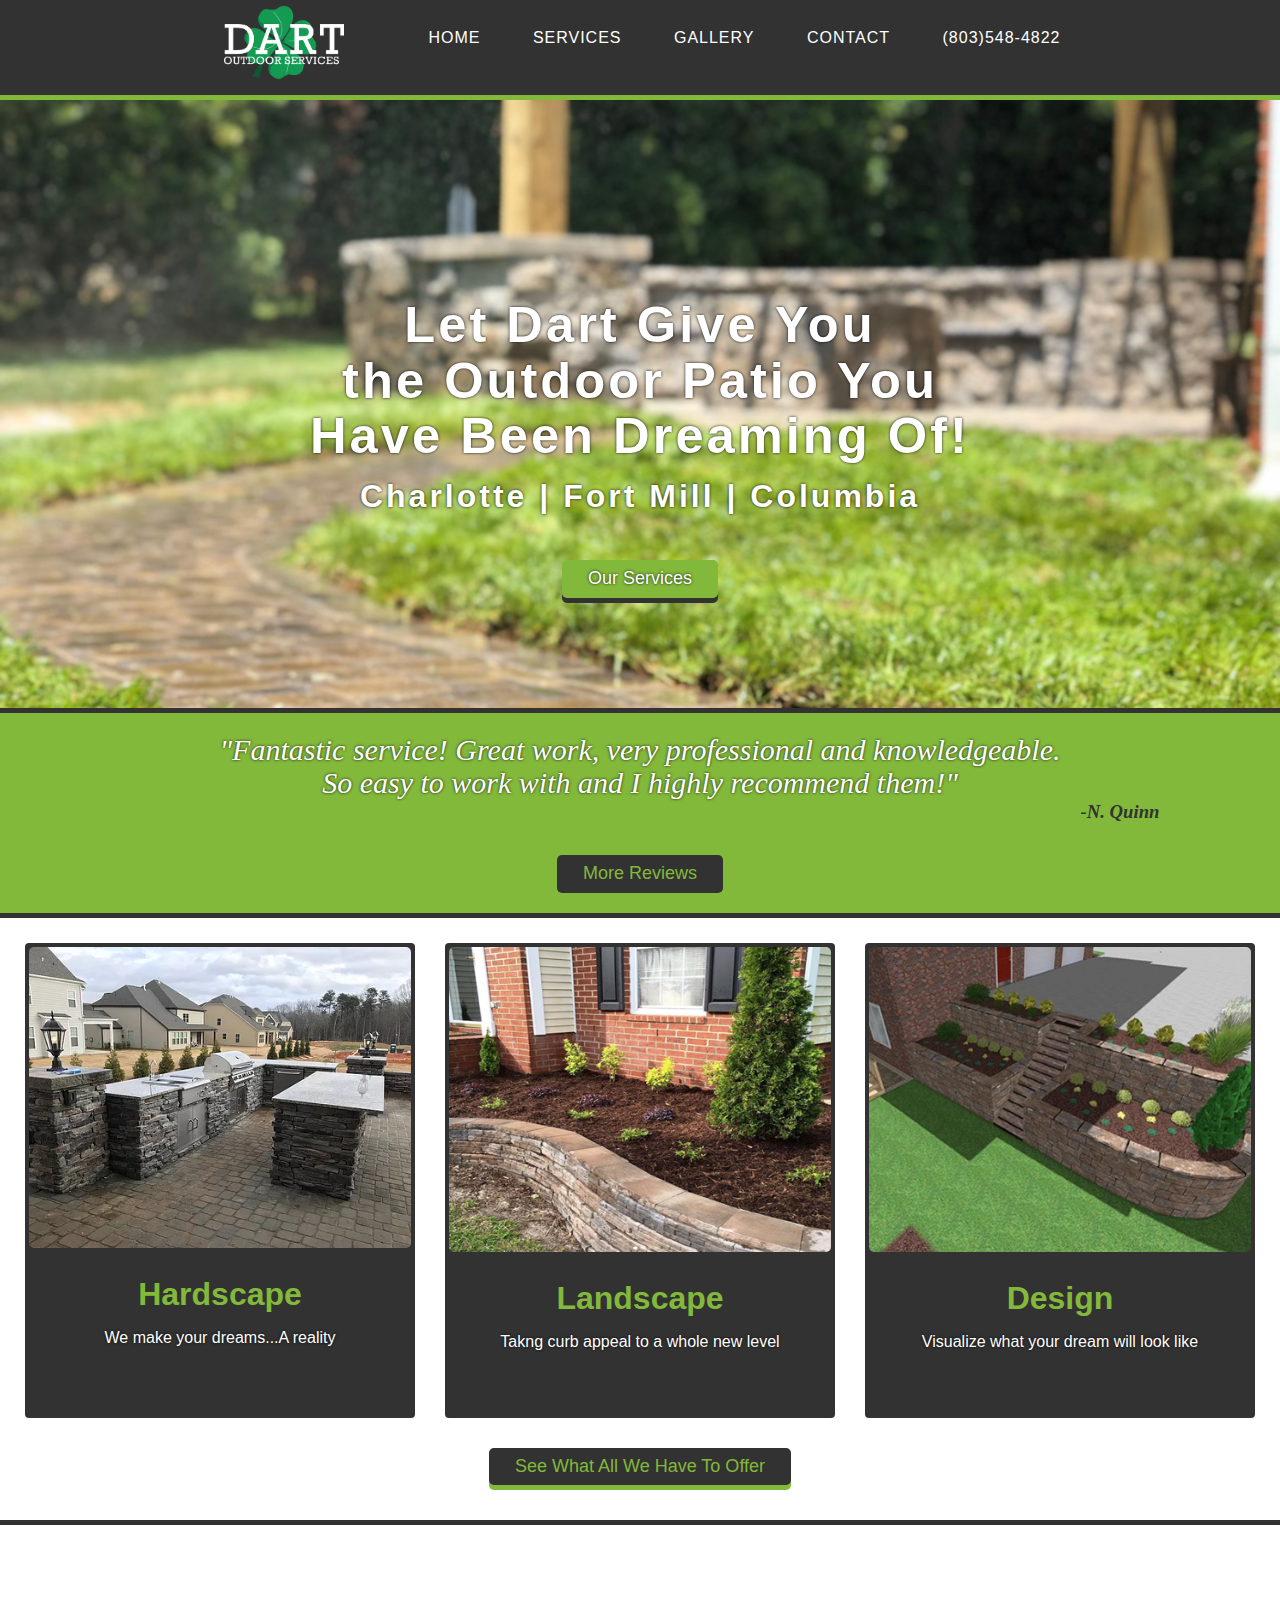
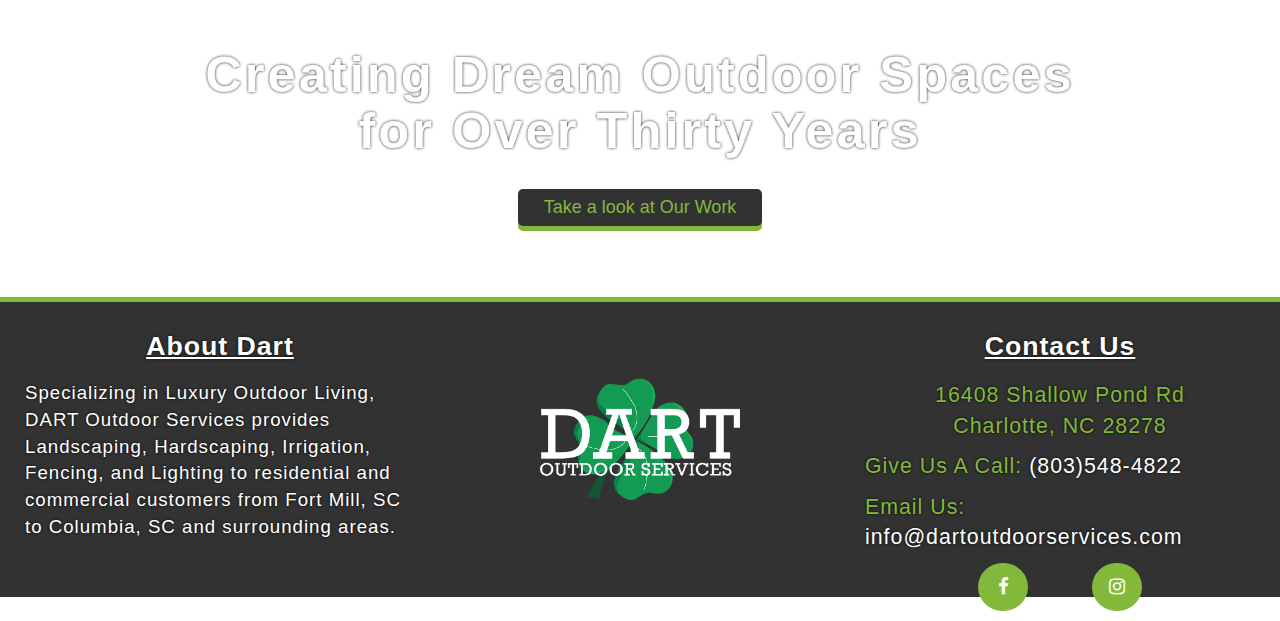
==== commit 51f4db26: "major updates and footer complete" ====
--- a/index.html
+++ b/index.html
@@ -10,10 +10,19 @@
 
   <!-- Bootstrap core CSS -->
   <link rel="stylesheet" href="https://maxcdn.bootstrapcdn.com/bootstrap/3.3.7/css/bootstrap.min.css">
+  <link rel="stylesheet" href="https://maxcdn.bootstrapcdn.com/bootstrap/3.4.0/css/bootstrap.min.css">
+  <script src="https://ajax.googleapis.com/ajax/libs/jquery/3.3.1/jquery.min.js"></script>
+  <script src="https://maxcdn.bootstrapcdn.com/bootstrap/3.4.0/js/bootstrap.min.js"></script>
+
 
   <!-- CSS StyleSheet -->
   <link href="navbar.css" rel="stylesheet">
   <link href="site.css" rel="stylesheet">
+
+  <!-- Font Awesome -->
+  <link href="http://maxcdn.bootstrapcdn.com/font-awesome/4.1.0/css/font-awesome.min.css" rel="stylesheet">
+
+  <link rel="stylesheet" href="https://cdnjs.cloudflare.com/ajax/libs/font-awesome/4.7.0/css/font-awesome.min.css">
 
 
 </head>
@@ -27,16 +36,16 @@
       <!-- Navbar Logo -->
       <div class="logo">
         <a href="index.html">
-        <img class="img-responsive" src="dartLogoSmall.png" alt="Dart Logo" height="120" width="120"></a>
+      <img class="img-responsive" src="dartLogoSmall.png" alt="Dart Logo" height="120" width="120"></a>
 
       </div>
 
       <!-- Navbar Links -->
       <ul id="menu">
         <li><a href="index.html">Home</a></li>
-        <li><a href="#services">Services</a></li>
-        <li><a href="#about">About</a></li>
-        <li><a href="#contact">Contact</a></li>
+        <li><a href="services.html">Services</a></li>
+        <li><a href="gallery.html">Gallery</a></li>
+        <li><a href="contact.html">Contact</a></li>
         <li class="phone"><a href="tel:+1-803-548-4822">(803)548-4822</a></li>
       </ul>
     </div>
@@ -51,12 +60,13 @@
   <div class="overlay-menu">
     <ul id="menu">
       <li><a href="index.html">Home</a></li>
-      <li><a href="#services">Services</a></li>
-      <li><a href="#about">About</a></li>
-      <li><a href="#contact">Contact</a></li>
-      <li><a href="tel:+1-803-548-4822">(803)548-4822</a></li </ul>
+      <li><a href="services.html">Services</a></li>
+      <li><a href="gallery.html">Gallery</a></li>
+      <li><a href="contact.html">Contact</a></li>
+      <li class="phone"><a href="tel:+1-803-548-4822">(803)548-4822</a></li>
+    </ul>
   </div>
-  </div>
+
 
 
   <!-- END NAVBAR -->
@@ -82,7 +92,8 @@
 
     <div class="buttons">
       <a href="https://www.facebook.com/pg/DARTOutdoorServices/reviews/?ref=page_internal" class="btn darkbtn" target="_blank">More Reviews</a>
-    </div> </div>
+    </div>
+  </div>
   </div>
 
   <!-- Services -->
@@ -104,7 +115,7 @@
       <div class="col-sm-6 col-md-4">
         <div class="thumbnail">
           <a href="services.html">
-  <img src="landscape_services.png" alt="design image">
+  <img src="landscape1.png" alt="design image">
 </a>
           <div class="caption">
             <h3><a href="services.html"><strong>Landscape</strong></a> </h3>
@@ -127,26 +138,49 @@
 
       <div class="buttons">
         <a href="services.html" class="btn darkbtn" target="_blank">See What All We Have To Offer</a>
-      </div> </div>
+      </div>
+    </div>
+  </div>
+  </div>
+
+  <!-- Gallery -->
+
+  <div class="gallery">
+    <h2>Creating Dream Outdoor Spaces <br>for Over Thirty Years</h2>
+    <div class="buttons">
+      <a href="gallery.html" class="btn darkbtn">Take a look at Our Work</a>
     </div>
   </div>
 
-<!-- Gallery -->
 
-<div class="gallery">
 
-<h2>Creating Dream Outdoor Spaces <br>for Over Thirty Years</h2>
-<div class="buttons">
-  <a href="gallery.html" class="btn darkbtn" target="_blank">Take a look at Our Work</a>
+
+<div class="contact">
+    <div class="row-fluid">
+<div class="col-md-4">
+  <p class="heading">About Dart</p>
+  <p class=class="footer-info">Specializing in Luxury Outdoor Living, DART Outdoor Services provides Landscaping, Hardscaping, Irrigation, Fencing, and Lighting to residential and commercial customers from Fort Mill, SC to Columbia, SC and surrounding areas.</p>
+</div>
+<div class="col-md-4">
+  <img class="img-responsive" src="dartLogoSmall.png" alt="Dart Logo" height="200" width="200"></a>
+
+</div>
+ <div class="col-md-4">
+   <p class="heading">Contact Us</p>
+   <p class="footer-address">16408 Shallow Pond Rd<br> Charlotte, NC 28278</a></p>
+
+   <p class="footer-info">Give Us A Call: <a href="tel:+1-803-548-4822">(803)548-4822</a></p>
+   <p class="footer-info">Email Us: <a  href="mailto:info@dartoutdoorservices.com">info@dartoutdoorservices.com</a></p>
+<ul class="social-icons">
+  <li><a href="https://www.facebook.com/DARTOutdoorServices/" target="_blank" class="fa fa-facebook"></a></li>
+  <li><a href="https://www.instagram.com/dartoutdoorservices/" target="_blank" class="fa fa-instagram"></a></li>
+</ul>
+</div>
+</div>
+
 </div>
 
 
-
-</div>
-
-<div class="contact">
-
-</div>
 
 
 
--- a/navbar.css
+++ b/navbar.css
@@ -7,6 +7,7 @@
 
 body {
   font-family: Lato, Helvetica, Arial, sans-serif;
+
 }
 
 a {
@@ -243,8 +244,9 @@
   display: flex;
   align-items: center;
   justify-content: center;
-  position: absolute;
+  position: fixed;
   top: 0;
+  left: 0;
   right: 0;
   padding-right: 15px;
   transform: translateX(-100%);
@@ -253,6 +255,7 @@
   -webkit-transition: transform 0.2s ease-out;
   transition: transform 0.2s ease-out;
   /* border-bottom: solid 5px #fff; */
+  z-index: 1;
 }
 
 .overlay-menu ul, .overlay-menu li {
--- a/site.css
+++ b/site.css
@@ -1,9 +1,14 @@
+*{
+  box-sizing: border-box;
+}
+
 html body {
   background: url(dartbgimage1.JPG) no-repeat center center fixed;
   -webkit-background-size: cover;
   -moz-background-size: cover;
   -o-background-size: cover;
   background-size: cover;
+  margin: auto;
 }
 
 .intro {
@@ -143,7 +148,6 @@
   background-color: rgb(50,50,50);
   border:none;
   text-align: center;
-
 }
 
 .thumbnail .caption strong{
@@ -172,7 +176,7 @@
 }
 
 .gallery{
-  height: 500px;
+  height: 350px;
   background: url(dartbgimage1.JPG) no-repeat center center fixed;
   -webkit-background-size: cover;
   -moz-background-size: cover;
@@ -194,9 +198,110 @@
   letter-spacing: 3px;
 }
 
+
 .contact {
-  height: 400px;
-  background-color: rgb(50,50,50)
+  height: 300px;
+  background-color: rgb(50,50,50);
+  padding: 25px 10px;
+  border-top: 5px solid rgb(130, 185, 59);
+}
+
+.contact p {
+  color: #fff;
+  font-size: 14pt;
+  font-family: open_sansregular, "Helvetica Neue", Helvetica, Arial, sans-serif;
+  text-shadow: rgba(0, 0, 0, 0.9) 0px 0px 3px;
+  margin-top: 0px;
+  padding-bottom: 10px;
+  width: 100%;
+  letter-spacing: 1px;
+}
+
+.contact .heading{
+  font-size: 20pt;
+  font-family: open_sansregular, "Helvetica Neue", Helvetica, Arial, sans-serif;
+  font-weight: 700;
+  text-shadow: rgba(0, 0, 0, 0.9) 0px 0px 3px;
+  margin-top: 0px;
+  padding-bottom: 5px;
+  width: 100%;
+  letter-spacing: 1px;
+text-align: center;
+text-decoration: underline;
+}
+
+
+ .contact .img-responsive {
+   display: block;
+   margin: auto;
+   padding-top: 50px;
+}
+
+.contact li{
+  display: inline;
+  text-decoration: none;
+  list-style-type: none;
+  font-size: 14pt;
+  align-items: center;
+}
+
+.contact .social-icons {
+text-align: center;
+padding: 0px 30px;
+}
+
+.contact  a {
+  color: #fff;
+  text-decoration: none;
+}
+
+.contact  a:hover{
+  /* color: rgb(130,185,59); */
+  text-decoration: underline;
+}
+
+.contact .footer-info {
+  text-align:  left;
+  font-size: 16pt;
+  padding-bottom: 10px;
+  margin: 0;
+  color: rgb(130,185,59);
+
+
+}
+.contact .footer-address {
+  text-align:  center;
+  color: rgb(130,185,59);
+  font-size: 16pt;
+  padding-bottom: 10px;
+  margin: 0
+}
+
+.fa {
+  padding: 15px;
+  font-size: 40px;
+  width: 50px;
+  text-align: center;
+  text-decoration: none;
+  margin: 5px 2px;
+  align-items: center;
+  margin: 0px 30px;
+}
+
+.fa-facebook {
+  background:rgb(130,185,59);
+  color: white;
+  border-radius: 50%;
+}
+
+.fa-instagram {
+  background:rgb(130,185,59);
+  color: white;
+  border-radius: 50%;
+}
+
+.fa:hover {
+    opacity: 0.7;
 }
 
 
@@ -239,6 +344,17 @@
     padding-top: 0px;
     padding-bottom: 15px;
   }
+  .contact{
+    height: auto;
+  }
+  .contact .img-responsive {
+  display: block;
+  margin: auto;
+  padding-top: 15px;
+ }
+ .contact .footer-info{
+   font-size: 12pt;
+ }
 }
 
 @media(max-width: 1024px) {}
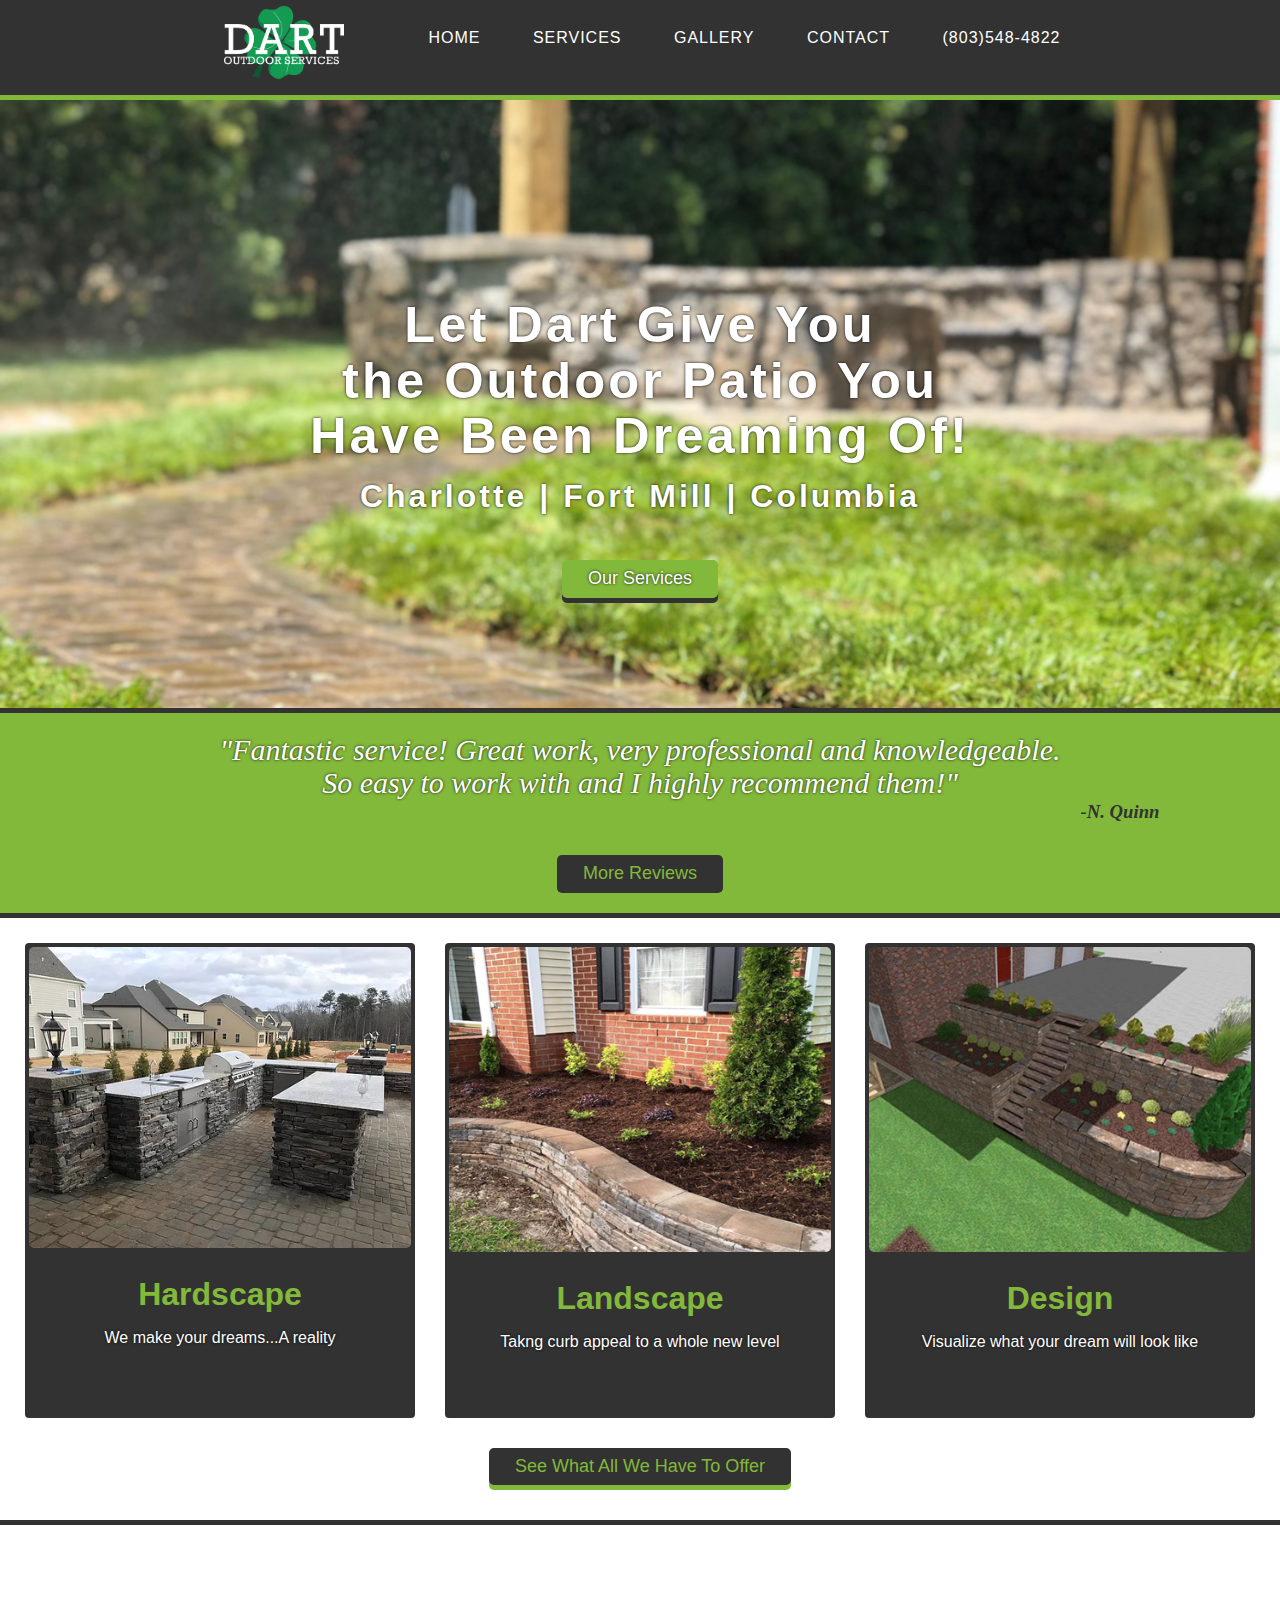
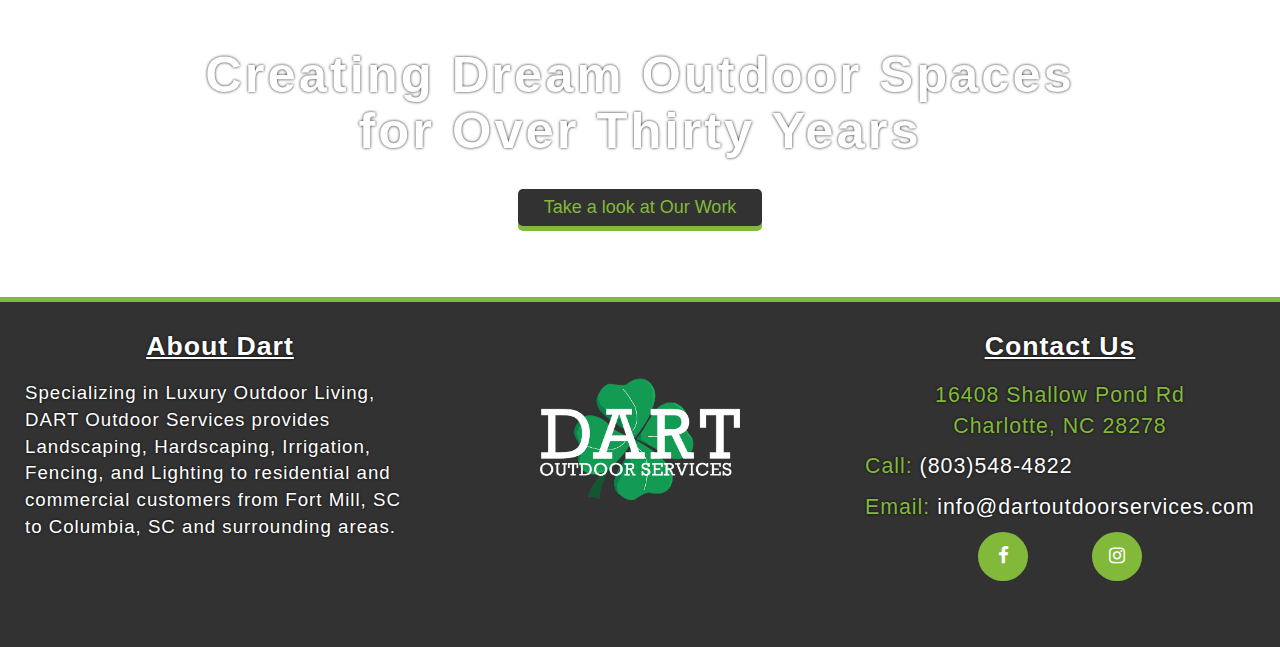
==== commit bc235353: "internal link pages added and footer with contact complete" ====
--- a/index.html
+++ b/index.html
@@ -66,8 +66,6 @@
       <li class="phone"><a href="tel:+1-803-548-4822">(803)548-4822</a></li>
     </ul>
   </div>
-
-
 
   <!-- END NAVBAR -->
 
@@ -154,31 +152,35 @@
 
 
 
+<footer>
+  <div class="contact">
+    <div class="row-fluid">
+      <div class="col-md-4">
+        <p class="heading">About Dart</p>
+        <p class=class="footer-info">Specializing in Luxury Outdoor Living, DART Outdoor Services provides Landscaping, Hardscaping, Irrigation, Fencing, and Lighting to residential and commercial customers from Fort Mill, SC to Columbia, SC and surrounding areas.</p>
+      </div>
+      <div class="col-md-4">
+        <img class="img-responsive" src="dartLogoSmall.png" alt="Dart Logo" height="200" width="200"></a>
 
-<div class="contact">
-    <div class="row-fluid">
-<div class="col-md-4">
-  <p class="heading">About Dart</p>
-  <p class=class="footer-info">Specializing in Luxury Outdoor Living, DART Outdoor Services provides Landscaping, Hardscaping, Irrigation, Fencing, and Lighting to residential and commercial customers from Fort Mill, SC to Columbia, SC and surrounding areas.</p>
-</div>
-<div class="col-md-4">
-  <img class="img-responsive" src="dartLogoSmall.png" alt="Dart Logo" height="200" width="200"></a>
+      </div>
+      <div class="col-md-4">
+        <p class="heading">Contact Us</p>
+        <p class="footer-address">16408 Shallow Pond Rd<br> Charlotte, NC 28278</a>
+        </p>
 
-</div>
- <div class="col-md-4">
-   <p class="heading">Contact Us</p>
-   <p class="footer-address">16408 Shallow Pond Rd<br> Charlotte, NC 28278</a></p>
+        <p class="footer-info">Call: <a href="tel:+1-803-548-4822">(803)548-4822</a></p>
+        <p class="footer-info">Email: <a href="mailto:info@dartoutdoorservices.com">info@dartoutdoorservices.com</a></p>
+        <ul class="social-icons">
+          <li><a href="https://www.facebook.com/DARTOutdoorServices/" target="_blank" class="fa fa-facebook"></a></li>
+          <li><a href="https://www.instagram.com/dartoutdoorservices/" target="_blank" class="fa fa-instagram"></a></li>
+        </ul>
+      </div>
+    </div>
 
-   <p class="footer-info">Give Us A Call: <a href="tel:+1-803-548-4822">(803)548-4822</a></p>
-   <p class="footer-info">Email Us: <a  href="mailto:info@dartoutdoorservices.com">info@dartoutdoorservices.com</a></p>
-<ul class="social-icons">
-  <li><a href="https://www.facebook.com/DARTOutdoorServices/" target="_blank" class="fa fa-facebook"></a></li>
-  <li><a href="https://www.instagram.com/dartoutdoorservices/" target="_blank" class="fa fa-instagram"></a></li>
-</ul>
-</div>
-</div>
+  </div>
 
-</div>
+</footer>
+
 
 
 
--- a/site.css
+++ b/site.css
@@ -200,7 +200,7 @@
 
 
 .contact {
-  height: 300px;
+  height: 350px;
   background-color: rgb(50,50,50);
   padding: 25px 10px;
   border-top: 5px solid rgb(130, 185, 59);
@@ -355,6 +355,12 @@
  .contact .footer-info{
    font-size: 12pt;
  }
-}
-
-@media(max-width: 1024px) {}
+ .contact .social-icons {
+    text-align: center;
+    padding: 0px 
+}
+
+
+@media(max-width: 1024px) {
+
+}
